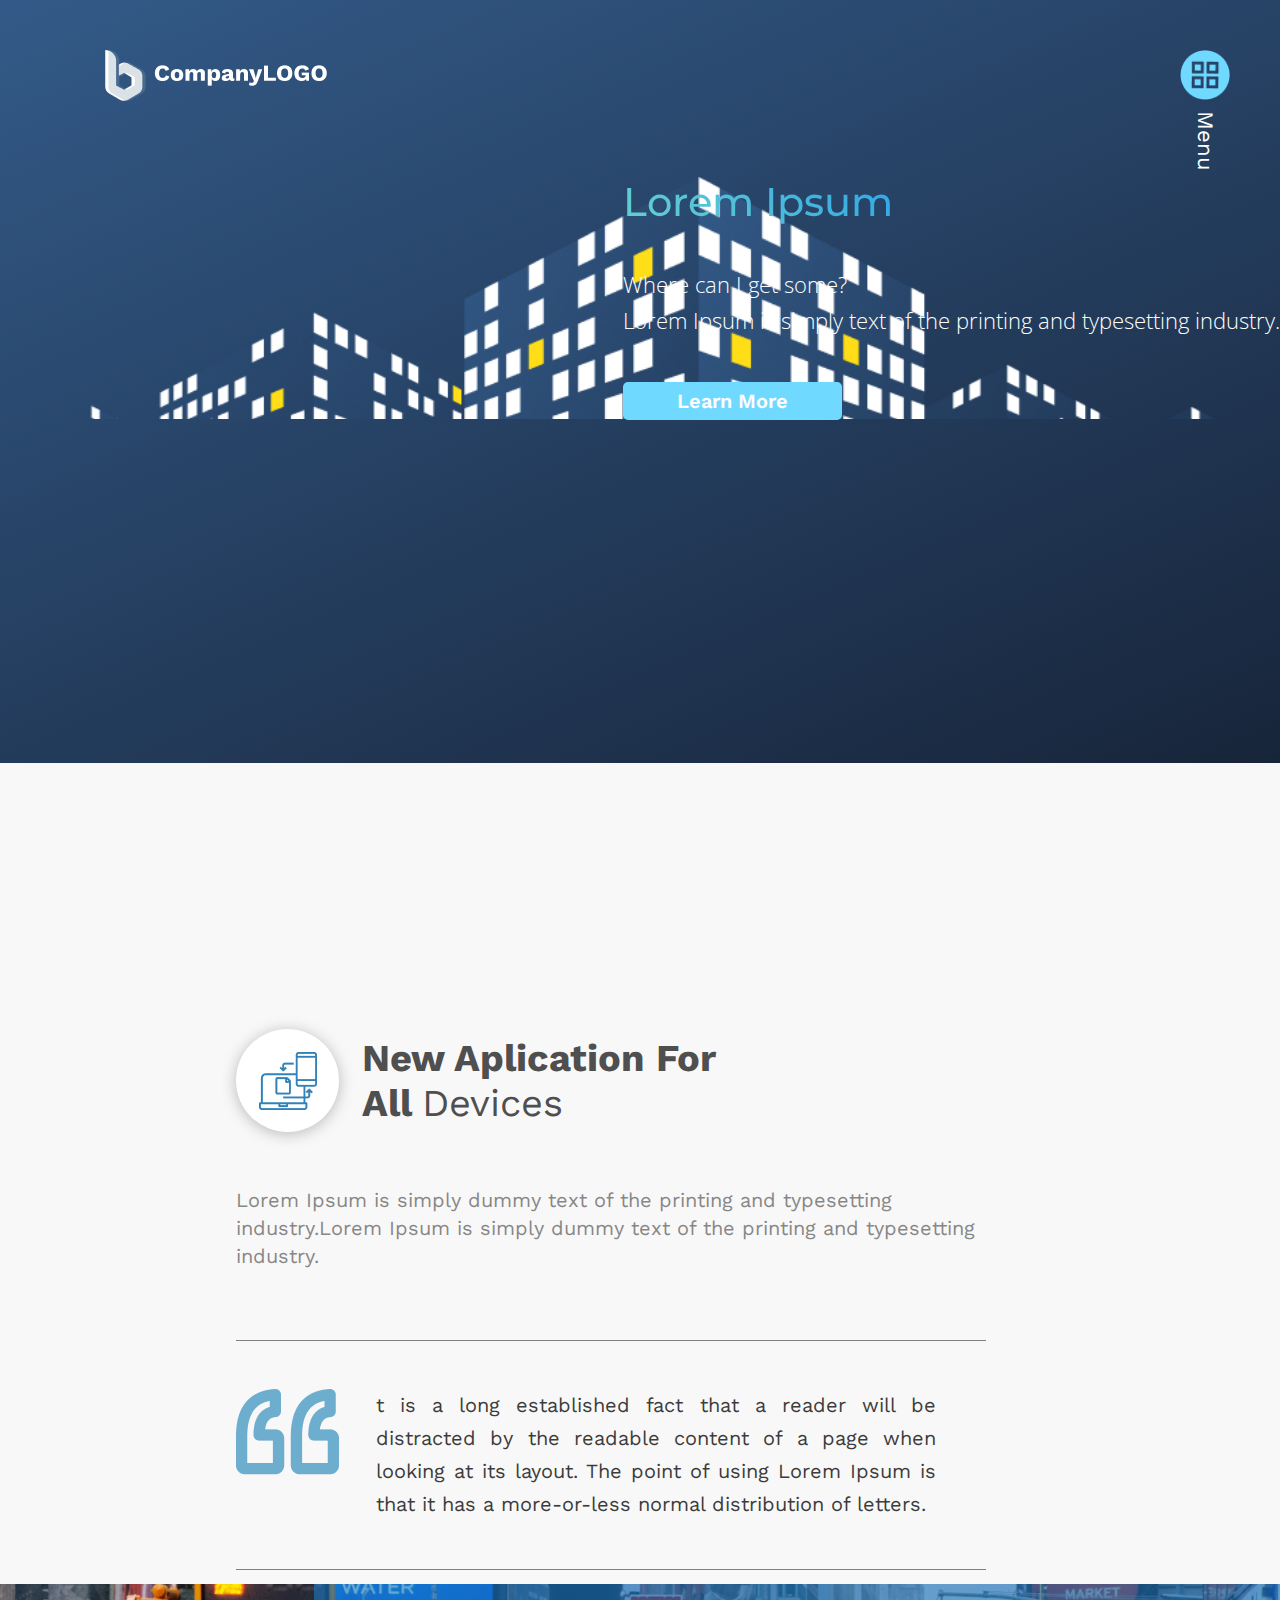
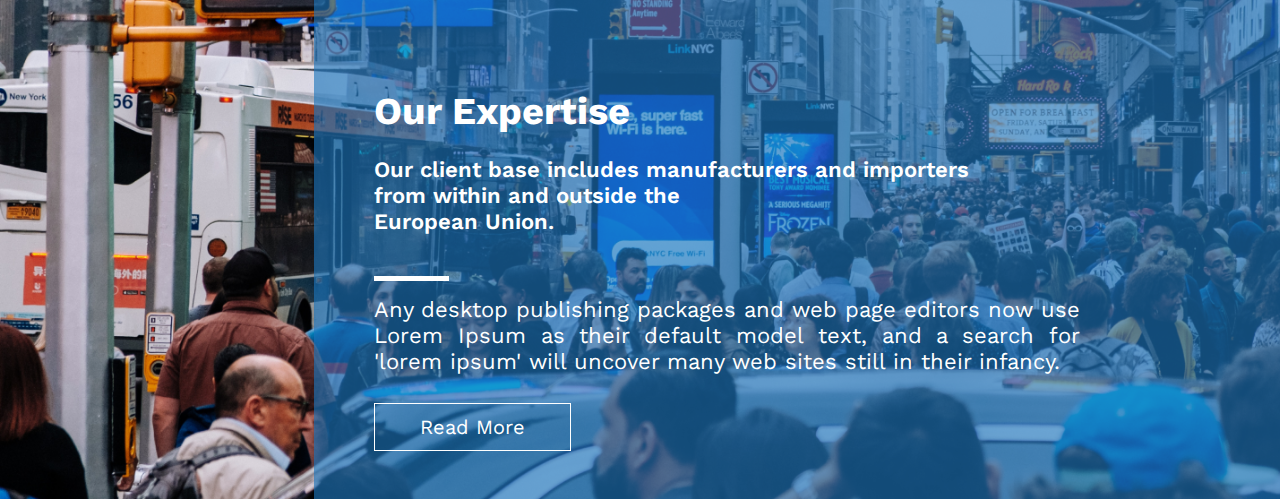
==== index.html @ 2f681348 "Home_Page" ====
<!DOCTYPE html>
<html lang="en">

<head>
    <meta charset="UTF-8">
    <meta name="viewport" content="width=device-width, initial-scale=1.0">
    <link rel="stylesheet" href="css/style.css">
    <title>Document</title>
</head>

<body>
    <div class="wrapper">
        <header class="header">
            <div class="header__top">     
                <div class="header__logo">
                    <a href="#" class="header__link">
                        <img src="images/header_logo.png" alt="logo">
                    </a>
                </div>
                <div class="header__menu">
                    <img src="images/menu_btn.png" alt="menu"> 
                    <p>Menu</p>
                </div>
            </div>
            <div class="header__main">
                <div class="header__info">
                    <p class="header__title">Lorem Ipsum</p>
                    <p class="header__text">Where can I get some?</p>
                    <p class="header__text header__text--last">Lorem Ipsum is simply text of the printing and typesetting industry.</p>
                    <a class="header__btn" href="">Learn More</a>
                </div>
            </div>
        </header>
        <section class="app">
            <div class="app__block">
                <div class="app__info">
                    <div class="app__title">
                        <div><img src="images/app.png" alt="app"></div>
                        <p>New Aplication For All <span>Devices</span></p>
                    </div>
                    <p class="app__text">Lorem Ipsum is simply dummy text of the printing and typesetting industry.Lorem Ipsum is simply dummy text of the printing and typesetting industry.</p>
                    <div class="app__quotes">
                        <p>t is a long established fact that a reader will be distracted by the readable content of a page when looking at its layout. The point of using Lorem Ipsum is that it has a more-or-less normal distribution of letters.</p>
                    </div>
                </div>
                <div class="app__phone">
                    <img src="" alt="">
                </div>
            </div>
        </section>
        <section class="expertise">
            <div class="expertise__block">
                <h1 class="expertise__title">Our Expertise</h1>
                <p class="expertise__text ">Our client base includes manufacturers and importers  <span>from within and outside the</span>
                <span>European Union.</span></p>
                <p class="expertise__text expertise__text--line">Any desktop publishing packages and web page editors now use Lorem Ipsum as their default model text, and a search for 'lorem ipsum' will uncover many web sites still in their infancy.</p>
                <a class="expertise__btn" href="">Read More</a>
            </div>
        </section>
    </div>
</body>

</html>
---- css/style.css ----
@charset "UTF-8";
@import url("https://fonts.googleapis.com/css2?family=Montserrat:wght@500&family=Noto+Sans:wght@400;700&family=Open+Sans:wght@300&family=Work+Sans:wght@400;500;600;700&display=swap");
/*Обнуление*/
/*Чтобы очистить все отступы и границы*/
* {
  padding: 0;
  margin: 0;
  border: 0;
}

*, *:before, *:after {
  -webkit-box-sizing: border-box;
  box-sizing: border-box;
}

/*Убираем линии обводки у некоторых браузеров*/
:focus, :active {
  outline: none;
}

a:focus, a:active {
  outline: none;
}

nav, footer, header, aside {
  display: block;
}

/* Параметры, которые уравнивают поведения шрифтов и элементов для разных браузеров,
в том числе запрещают самовольное увеличение шрифта на айфонах*/
html, body {
  height: 100%;
  width: 100%;
  font-size: 100%;
  line-height: 1;
  font-size: 14px;
  -ms-text-size-adjust: 100%;
  -moz-text-size-adjust: 100%;
  -webkit-text-size-adjust: 100%;
}

/*Просим тегов форм наследовать семейство шрифта, потому что эти теги не наследуют*/
input, button, textarea {
  font-family: inherit;
}

input::-ms-clear {
  display: none;
}

button {
  cursor: pointer;
}

button::-moz-focus-inner {
  padding: 0;
  border: 0;
}

a, a:visited {
  text-decoration: none;
}

a:hover {
  text-decoration: none;
}

ul li {
  list-style: none;
}

img {
  vertical-align: top;
}

/*Обнуляем все заголовки*/
h1, h2, h3, h4, h5, h6 {
  font-size: inherit;
  font-weight: 400;
}

/*--------------------*/
.header {
  height: 763px;
  background: -webkit-linear-gradient(293.92deg, #3e70a8 -41.22%, #141e30 112.86%);
  background: -o-linear-gradient(293.92deg, #3e70a8 -41.22%, #141e30 112.86%);
  background: linear-gradient(156.08deg, #3e70a8 -41.22%, #141e30 112.86%);
  -webkit-box-shadow: 0px 4px 20px rgba(33, 55, 84, 0.5);
          box-shadow: 0px 4px 20px rgba(33, 55, 84, 0.5);
}

.header__top {
  padding-top: 50px;
  display: -webkit-box;
  display: -webkit-flex;
  display: -ms-flexbox;
  display: flex;
  -webkit-box-orient: horizontal;
  -webkit-box-direction: normal;
  -webkit-flex-direction: row;
      -ms-flex-direction: row;
          flex-direction: row;
  -webkit-box-pack: justify;
  -webkit-justify-content: space-between;
      -ms-flex-pack: justify;
          justify-content: space-between;
  margin-bottom: 30px;
}

.header__logo {
  margin-left: 105px;
}

.header__menu {
  width: 50px;
  margin-right: 50px;
}

.header__menu img {
  max-width: 100%;
  margin-bottom: 25px;
}

.header__menu p {
  font-family: "Work Sans", sans-serif;
  font-weight: normal;
  font-size: 22px;
  line-height: 22px;
  text-align: justify;
  color: #ffffff;
  -webkit-transform: rotate(90deg);
      -ms-transform: rotate(90deg);
          transform: rotate(90deg);
}

.header__main {
  background: url("../../images/buildings.png") center top no-repeat;
  -webkit-background-size: cover;
          background-size: cover;
  display: -webkit-box;
  display: -webkit-flex;
  display: -ms-flexbox;
  display: flex;
  -webkit-box-orient: horizontal;
  -webkit-box-direction: normal;
  -webkit-flex-direction: row;
      -ms-flex-direction: row;
          flex-direction: row;
}

.header__info {
  max-width: 660px;
  margin-left: auto;
}

.header__title {
  font-family: "Montserrat", sans-serif;
  font-size: 40px;
  font-weight: 500;
  line-height: 49px;
  background: -webkit-linear-gradient(232.4deg, #0081ff 17.62%, #60cbd0 92.67%);
  background: -o-linear-gradient(232.4deg, #0081ff 17.62%, #60cbd0 92.67%);
  background: linear-gradient(217.6deg, #0081ff 17.62%, #60cbd0 92.67%);
  background-clip: text;
  -webkit-background-clip: text;
  -webkit-text-fill-color: transparent;
  color: #0081ff;
  margin-bottom: 40px;
}

.header__text {
  font-family: "Open Sans", sans-serif;
  font-size: 22px;
  font-weight: 300;
  line-height: 36px;
  color: #fff;
}

.header__text--last {
  margin-bottom: 45px;
}

.header__btn {
  padding: 7px 54px;
  font-family: "Work Sans", sans-serif;
  font-size: 20px;
  font-weight: 600;
  line-height: 36px;
  color: #fff;
  background-color: #70d9ff;
  -webkit-border-radius: 5px;
          border-radius: 5px;
}

.app {
  background-color: #f9f8f8;
}

.app__block {
  padding-top: 266px;
}

.app__info {
  max-width: 758px;
  margin-left: 236px;
}

.app__title {
  display: -webkit-box;
  display: -webkit-flex;
  display: -ms-flexbox;
  display: flex;
  -webkit-box-orient: horizontal;
  -webkit-box-direction: normal;
  -webkit-flex-direction: row;
      -ms-flex-direction: row;
          flex-direction: row;
  -webkit-box-align: center;
  -webkit-align-items: center;
      -ms-flex-align: center;
          align-items: center;
  margin-bottom: 54px;
}

.app__title div {
  width: 103px;
  height: 103px;
  background: #ffffff;
  -webkit-box-shadow: 0px 2px 15px rgba(0, 0, 0, 0.25);
          box-shadow: 0px 2px 15px rgba(0, 0, 0, 0.25);
  -webkit-border-radius: 50%;
          border-radius: 50%;
  position: relative;
  margin-right: 23px;
}

.app__title div img {
  height: 58px;
  width: 58px;
  position: absolute;
  top: 50%;
  left: 50%;
  -webkit-transform: translate(-50%, -50%);
      -ms-transform: translate(-50%, -50%);
          transform: translate(-50%, -50%);
}

.app__title p {
  width: 355px;
  font-family: "Work Sans", sans-serif;
  font-size: 38px;
  font-weight: bold;
  line-height: 45px;
  color: #4f4f4f;
}

.app__title p span {
  font-weight: normal;
}

.app__text {
  font-family: "Work Sans", sans-serif;
  font-weight: normal;
  font-size: 20px;
  line-height: 28px;
  color: #878787;
  margin-bottom: 70px;
}

.app__quotes {
  width: 750px;
  border-top: 1px solid #808080;
  border-bottom: 1px solid #808080;
  padding: 48px 0;
}

.app__quotes p {
  padding-left: 140px;
  padding-right: 50px;
  font-family: "Work Sans", sans-serif;
  font-weight: normal;
  font-size: 20px;
  line-height: 33px;
  text-align: justify;
  color: #3c3c3c;
  position: relative;
}

.app__quotes p::before {
  content: url("../../images/quotes.png");
  position: absolute;
  top: 0;
  left: 0;
}

.expertise {
  background: url("../../images/expertise.png") 0 0 no-repeat;
  -webkit-background-size: cover;
          background-size: cover;
}

.expertise__block {
  max-width: 966px;
  margin-left: auto;
  background: rgba(28, 117, 188, 0.64);
  padding-top: 105px;
  padding-left: 60px;
  padding-bottom: 60px;
}

.expertise__title {
  font-family: "Work Sans", sans-serif;
  font-weight: bold;
  font-size: 38px;
  line-height: 45px;
  color: #ffffff;
  margin-bottom: 23px;
}

.expertise__text {
  font-family: "Work Sans", sans-serif;
  font-weight: 600;
  font-size: 22px;
  line-height: 26px;
  text-align: justify;
  color: #ffffff;
  margin-bottom: 41px;
}

.expertise__text span {
  display: block;
}

.expertise__text--line {
  padding-top: 21px;
  font-weight: normal;
  padding-right: 200px;
  position: relative;
}

.expertise__text--line::before {
  content: "";
  background-color: #fff;
  width: 75px;
  height: 5px;
  position: absolute;
  top: 0;
  left: 0;
}

.expertise__btn {
  background-color: transparent;
  border: 1px solid #fff;
  padding: 11px 45px;
  color: #fff;
  font-family: "Work Sans", sans-serif;
  font-weight: normal;
  font-size: 20px;
  line-height: 23px;
}

body {
  font-family: "Work Sans", sans-serif;
}

.wrapper {
  width: 100%;
  min-height: 100%;
  overflow: hidden;
  display: -webkit-box;
  display: -webkit-flex;
  display: -ms-flexbox;
  display: flex;
  -webkit-box-orient: vertical;
  -webkit-box-direction: normal;
  -webkit-flex-direction: column;
      -ms-flex-direction: column;
          flex-direction: column;
  max-width: 1920px;
}
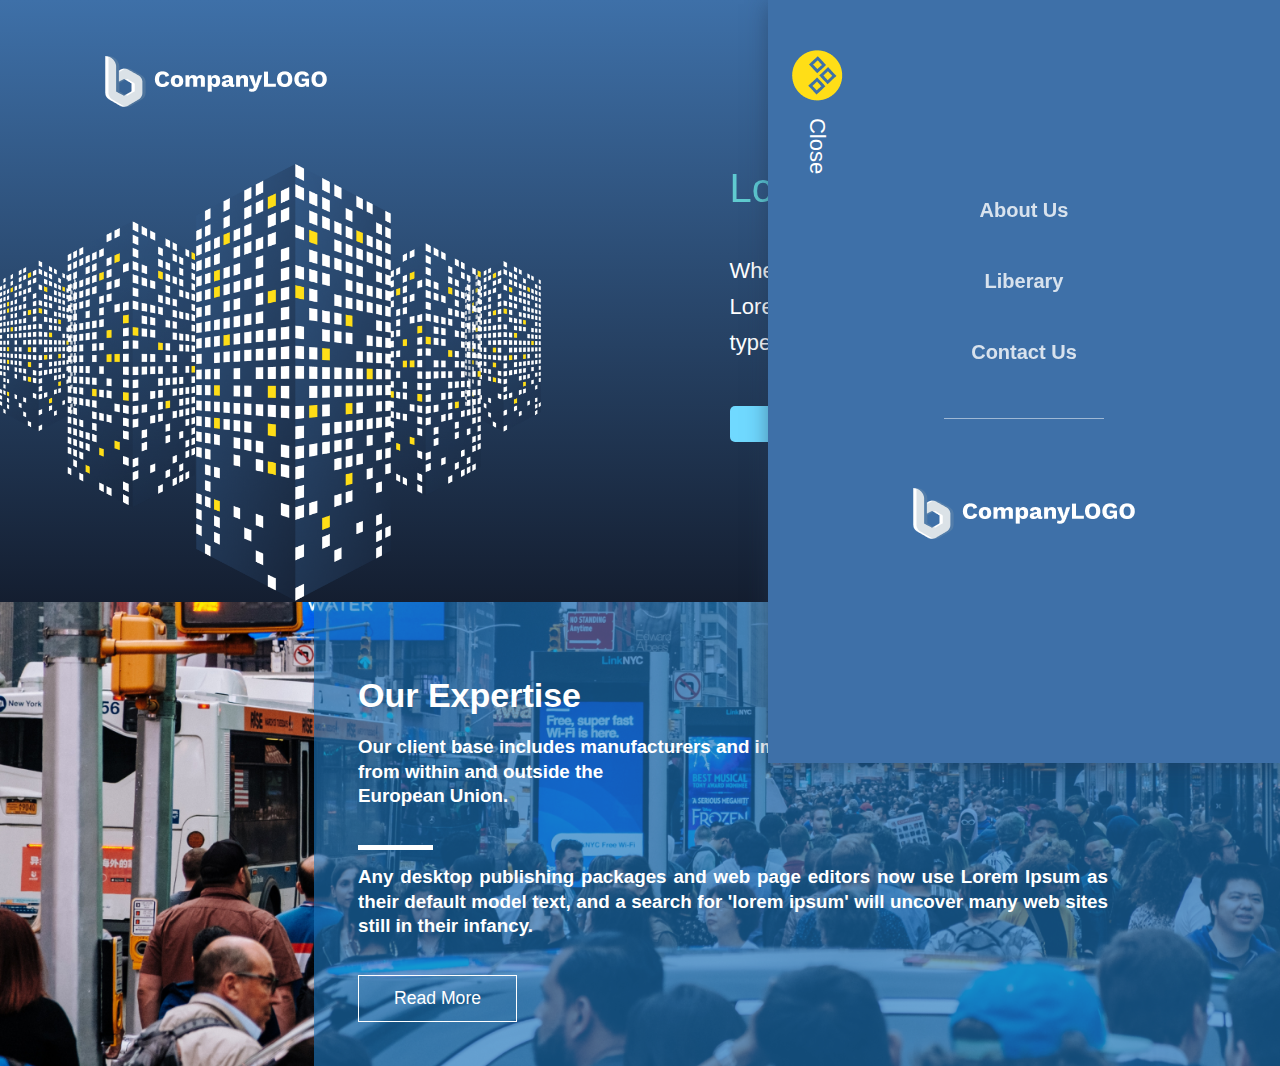
==== commit 74706dbf: "header" ====
--- a/index.html
+++ b/index.html
@@ -5,59 +5,264 @@
     <meta charset="UTF-8">
     <meta name="viewport" content="width=device-width, initial-scale=1.0">
     <link rel="stylesheet" href="css/style.css">
-    <title>Document</title>
+    <title>Website</title>
 </head>
 
 <body>
     <div class="wrapper">
-        <header class="header">
-            <div class="header__top">     
-                <div class="header__logo">
-                    <a href="#" class="header__link">
-                        <img src="images/header_logo.png" alt="logo">
+        <section class="header" id="top">
+            <div class="header__block">
+                <div class="header__top">
+                    <div class="header__logo">
+                        <a href="#" class="header__link">
+                            <img src="images/header_logo.png" class="large" alt="logo">
+                            <img src="images/header_logo_small.png" class="small" alt="logo">
+                        </a>
+                    </div>
+                    <div class="header__menu">
+                        <a href="#" class="menu__btn">
+                            <img src="images/menu_btn.png" alt="menu">
+                        </a>
+                        <p>Menu</p>
+                    </div>
+
+                </div>
+                <div class="header__main">
+                    <div class="header__info">
+                        <p class="header__title">Lorem Ipsum</p>
+                        <p class="header__text">Where can I get some?</p>
+                        <p class="header__text header__text--last">Lorem Ipsum is simply text of the printing and typesetting industry.</p>
+                        <a class="header__btn" href="">Learn More</a>
+                    </div>
+                </div>
+            </div>
+            <div class="menu__wrap menu__wrap--active">
+                <div class="menu__close">
+                    <a href="" class="menu__btn--close">
+                        <img src="images/menu_close_btn.png" alt="menu">
                     </a>
-                </div>
-                <div class="header__menu">
-                    <img src="images/menu_btn.png" alt="menu"> 
-                    <p>Menu</p>
-                </div>
-            </div>
-            <div class="header__main">
-                <div class="header__info">
-                    <p class="header__title">Lorem Ipsum</p>
-                    <p class="header__text">Where can I get some?</p>
-                    <p class="header__text header__text--last">Lorem Ipsum is simply text of the printing and typesetting industry.</p>
-                    <a class="header__btn" href="">Learn More</a>
-                </div>
-            </div>
-        </header>
-        <section class="app">
+                    <p>Close</p>
+                </div>
+                <div class="menu__content">
+                    <nav class="menu">
+                        <ul>
+                            <li><a href="">About Us</a></li>
+                            <li><a href="">Liberary</a></li>
+                            <li><a href="">Contact Us</a></li>
+                        </ul>
+                    </nav>
+                    <div class="line"></div>
+                    <div class="menu__logo">
+                        <a href="#">
+                            <img src="images/header_logo.png" alt="logo">
+                        </a>
+                    </div>
+                </div>
+            </div>
+        </section>
+        <!-- <section class="app">
             <div class="app__block">
                 <div class="app__info">
                     <div class="app__title">
                         <div><img src="images/app.png" alt="app"></div>
                         <p>New Aplication For All <span>Devices</span></p>
                     </div>
-                    <p class="app__text">Lorem Ipsum is simply dummy text of the printing and typesetting industry.Lorem Ipsum is simply dummy text of the printing and typesetting industry.</p>
+                    <p class="app__text">Lorem Ipsum is simply dummy text of the printing and typesetting industry.Lorem
+                        Ipsum is simply dummy text of the printing and typesetting industry.</p>
                     <div class="app__quotes">
-                        <p>t is a long established fact that a reader will be distracted by the readable content of a page when looking at its layout. The point of using Lorem Ipsum is that it has a more-or-less normal distribution of letters.</p>
+                        <p>t is a long established fact that a reader will be distracted by the readable content of a
+                            page when looking at its layout. The point of using Lorem Ipsum is that it has a
+                            more-or-less normal distribution of letters.</p>
                     </div>
                 </div>
                 <div class="app__phone">
-                    <img src="" alt="">
-                </div>
-            </div>
-        </section>
+                    <div class="phone__back">
+                        <img src="images/phone_back.png" alt="phone">
+                        <div class="phone__logo">
+                            <a href="#" class="phone__link">
+                                <img src="images/phone_logo.png" alt="logo">
+                            </a>
+                        </div>
+                    </div>
+                    <div class="phone__front">
+                        <img src="images/phone_front.png" alt="phone">
+                    </div>
+                </div>
+            </div>
+        </section> -->
         <section class="expertise">
             <div class="expertise__block">
-                <h1 class="expertise__title">Our Expertise</h1>
-                <p class="expertise__text ">Our client base includes manufacturers and importers  <span>from within and outside the</span>
-                <span>European Union.</span></p>
-                <p class="expertise__text expertise__text--line">Any desktop publishing packages and web page editors now use Lorem Ipsum as their default model text, and a search for 'lorem ipsum' will uncover many web sites still in their infancy.</p>
+                <h4 class="expertise__title">Our Expertise</h4>
+                <p class="expertise__text ">Our client base includes manufacturers and importers <span>from within
+                        and
+                        outside the</span>
+                    <span>European Union.</span></p>
+                <p class="expertise__text expertise__text--line">Any desktop publishing packages and web page
+                    editors
+                    now use Lorem Ipsum as their default model text, and a search for 'lorem ipsum' will uncover
+                    many
+                    web sites still in their infancy.</p>
                 <a class="expertise__btn" href="">Read More</a>
             </div>
         </section>
+        <!-- <section class="products">
+            <div class="products__block">
+                <h3 class="products__title title">Our Products</h3>
+                <div class="slider">
+                    <div class="slider__item">
+                        <div class="item">
+                            <div class="item__img">
+                                <img src="images/products/toys.png" alt="toys">
+                            </div>
+                            <div class="item__title">Toys</div>
+                            <div class="item__text">CE certification in accordance with the Toys Safety Directive
+                                2009/48/EC.</div>
+                            <a href="#" class="item__link">More</a>
+                        </div>
+                    </div>
+                    <div class="slider__item">
+                        <div class="item">
+                            <div class="item__img">
+                                <img src="images/products/equipment.png" alt="toys">
+                            </div>
+                            <div class="item__title">Electronic Equipment </div>
+                            <div class="item__text">CE certification in accordance with the Toys Safety Directive
+                                2009/48/EC.</div>
+                            <a href="#" class="item__link">More</a>
+                        </div>
+                    </div>
+                    <div class="slider__item">
+                        <div class="item">
+                            <div class="item__img">
+                                <img src="images/products/medical.png" alt="toys">
+                            </div>
+                            <div class="item__title">Medical Devices</div>
+                            <div class="item__text">CE certification in accordance with the Toys Safety Directive
+                                2009/48/EC.</div>
+                            <a href="#" class="item__link">More</a>
+                        </div>
+                    </div>
+                    <div class="slider__item">
+                        <div class="item">
+                            <div class="item__img">
+                                <img src="images/products/machinery.png" alt="toys">
+                            </div>
+                            <div class="item__title">Machinery </div>
+                            <div class="item__text">CE certification in accordance with the Toys Safety Directive
+                                2009/48/EC.</div>
+                            <a href="#" class="item__link">More</a>
+                        </div>
+                    </div>
+                    <div class="slider__item">
+                        <div class="item">
+                            <div class="item__img">
+                                <img src="images/products/toys.png" alt="toys">
+                            </div>
+                            <div class="item__title">Toys</div>
+                            <div class="item__text">CE certification in accordance with the Toys Safety Directive
+                                2009/48/EC.</div>
+                            <a href="#" class="item__link">More</a>
+                        </div>
+                    </div>
+                    <div class="slider__item">
+                        <div class="item">
+                            <div class="item__img">
+                                <img src="images/products/equipment.png" alt="toys">
+                            </div>
+                            <div class="item__title">Electronic Equipment </div>
+                            <div class="item__text">CE certification in accordance with the Toys Safety Directive
+                                2009/48/EC.</div>
+                            <a href="#" class="item__link">More</a>
+                        </div>
+                    </div>
+                    <div class="slider__item">
+                        <div class="item">
+                            <div class="item__img">
+                                <img src="images/products/medical.png" alt="toys">
+                            </div>
+                            <div class="item__title">Medical Devices</div>
+                            <div class="item__text">CE certification in accordance with the Toys Safety Directive
+                                2009/48/EC.</div>
+                            <a href="#" class="item__link">More</a>
+                        </div>
+                    </div>
+                    <div class="slider__item">
+                        <div class="item">
+                            <div class="item__img">
+                                <img src="images/products/machinery.png" alt="toys">
+                            </div>
+                            <div class="item__title">Machinery </div>
+                            <div class="item__text">CE certification in accordance with the Toys Safety Directive
+                                2009/48/EC.</div>
+                            <a href="#" class="item__link">More</a>
+                        </div>
+                    </div>
+                </div>
+            </div>
+        </section>
+        <section class="partners">
+            <div class="partners__block">
+                <div class="partners__title title">Our Partners</div>
+                <div class="partners__items">
+                    <div class="partners__item">
+                        <img src="images/partners/Maple_logo_Icon.png" alt="maple">
+                    </div>
+                    <div class="partners__item partners__item--dura">
+                        <img src="images/partners/duracloud_logo_12in.png" alt="dura">
+                    </div>
+                    <div class="partners__item">
+                        <img src="images/partners/TenableLogo.png" alt="tenable">
+                    </div>
+                    <div class="partners__item">
+                        <img src="images/partners/Ursus-logos.png" alt="ursus">
+                    </div>
+                </div>
+            </div>
+        </section>
+        <section class="newsletter">
+            <div class="newsletter__block">
+                <div class="newsletter__top">
+                    <h3 class="newsletter__title">Newsletter</h3>
+                    <div class="newsletter__form">
+                        <form action="">
+                            <input type="text" name="" id="" placeholder="Full Name">
+                            <input type="email" name="" id="" placeholder="E-mail">
+                            <input type="number" name="" id="" placeholder="Phone Number">
+                        </form>
+                        <button type="submit">REQUEST</button>
+                    </div>
+                </div>
+                <div class="newsletter__bottom">It is a long established fact that a reader will be distracted by the
+                    readable content English. </div>
+            </div>
+        </section>
+        <footer class="footer">
+            <div class="footer__block">
+                <div class="footer__logo">
+                    <img src="images/footer_logo.png" alt="flogo">
+                </div>
+                <div class="footer__menu">
+                    <ul>
+                        <li><a href="#">About Us</a></li>
+                        <li><a href="#">Liberary</a></li>
+                        <li><a href="#">Contact Us</a></li>
+                    </ul>
+                </div>
+                <div class="footer__privacy">
+                    <p>© 2019. Privacy Policy</p>
+                    <div class="footer__btn">
+                        <a href="#top">
+                            <img src="images/arrow_top.png" alt="arrow">
+                        </a>
+                    </div>
+                </div>
+            </div>
+        </footer> -->
     </div>
+
+    <script src="https://code.jquery.com/jquery-3.5.1.min.js"></script>
+    <script src="js/slick.min.js"></script>
+    <script src="js/script.js"></script>
 </body>
 
 </html>--- a/css/style.css
+++ b/css/style.css
@@ -1,5 +1,4 @@
 @charset "UTF-8";
-@import url("https://fonts.googleapis.com/css2?family=Montserrat:wght@500&family=Noto+Sans:wght@400;700&family=Open+Sans:wght@300&family=Work+Sans:wght@400;500;600;700&display=swap");
 /*Обнуление*/
 /*Чтобы очистить все отступы и границы*/
 * {
@@ -31,7 +30,6 @@
 html, body {
   height: 100%;
   width: 100%;
-  font-size: 100%;
   line-height: 1;
   font-size: 14px;
   -ms-text-size-adjust: 100%;
@@ -81,16 +79,30 @@
 
 /*--------------------*/
 .header {
-  height: 763px;
-  background: -webkit-linear-gradient(293.92deg, #3e70a8 -41.22%, #141e30 112.86%);
-  background: -o-linear-gradient(293.92deg, #3e70a8 -41.22%, #141e30 112.86%);
-  background: linear-gradient(156.08deg, #3e70a8 -41.22%, #141e30 112.86%);
-  -webkit-box-shadow: 0px 4px 20px rgba(33, 55, 84, 0.5);
-          box-shadow: 0px 4px 20px rgba(33, 55, 84, 0.5);
+  height: 883px;
+  position: relative;
+}
+
+.header__block {
+  background-image: -webkit-gradient(linear, left top, left bottom, from(#3e70a8), to(#141e30));
+  background-image: -webkit-linear-gradient(#3e70a8, #141e30);
+  background-image: -o-linear-gradient(#3e70a8, #141e30);
+  background-image: linear-gradient(#3e70a8, #141e30);
+  padding-top: 30px;
+  height: 707px;
+  display: -webkit-box;
+  display: -webkit-flex;
+  display: -ms-flexbox;
+  display: flex;
+  -webkit-box-orient: vertical;
+  -webkit-box-direction: normal;
+  -webkit-flex-direction: column;
+      -ms-flex-direction: column;
+          flex-direction: column;
 }
 
 .header__top {
-  padding-top: 50px;
+  height: 122px;
   display: -webkit-box;
   display: -webkit-flex;
   display: -ms-flexbox;
@@ -104,11 +116,19 @@
   -webkit-justify-content: space-between;
       -ms-flex-pack: justify;
           justify-content: space-between;
+  -webkit-box-align: center;
+  -webkit-align-items: center;
+      -ms-flex-align: center;
+          align-items: center;
   margin-bottom: 30px;
 }
 
 .header__logo {
   margin-left: 105px;
+}
+
+.header__logo .small {
+  display: none;
 }
 
 .header__menu {
@@ -134,9 +154,12 @@
 }
 
 .header__main {
-  background: url("../../images/buildings.png") center top no-repeat;
-  -webkit-background-size: cover;
-          background-size: cover;
+  height: 660px;
+  background-image: url("../../images/buildings.png");
+  background-position: 0 0;
+  background-repeat: no-repeat;
+  -webkit-background-size: auto 100%;
+          background-size: auto 100%;
   display: -webkit-box;
   display: -webkit-flex;
   display: -ms-flexbox;
@@ -151,6 +174,7 @@
 .header__info {
   max-width: 660px;
   margin-left: auto;
+  margin-right: 148px;
 }
 
 .header__title {
@@ -192,12 +216,67 @@
           border-radius: 5px;
 }
 
-.app {
-  background-color: #f9f8f8;
+@media (max-width: 1519.98px) {
+  .header {
+    height: auto;
+  }
+  .header__block {
+    height: 47vw;
+  }
+  .header__main {
+    height: 40vw;
+  }
+  .header__info {
+    margin-right: 3vw;
+    max-width: 40vw;
+  }
+}
+
+@media (max-width: 991.98px) {
+  .header__block {
+    height: 640px;
+  }
+  .header__main {
+    height: 480px;
+    background-position: 0 200px;
+    -webkit-background-size: 100% 100%;
+            background-size: 100%;
+  }
+  .header__info {
+    width: 100%;
+    padding: 0 30px;
+    max-width: unset;
+  }
+  .header__logo {
+    margin-left: 20px;
+  }
+}
+
+@media (max-width: 575.98px) {
+  .header__logo .large {
+    display: none;
+  }
+  .header__logo .small {
+    display: block;
+  }
+  .header__menu {
+    margin-right: 20px;
+  }
+  .header__menu img {
+    margin-bottom: 0;
+  }
+  .header__menu p {
+    display: none;
+  }
 }
 
 .app__block {
   padding-top: 266px;
+  padding-bottom: 197px;
+  display: -webkit-box;
+  display: -webkit-flex;
+  display: -ms-flexbox;
+  display: flex;
 }
 
 .app__info {
@@ -293,6 +372,26 @@
   left: 0;
 }
 
+.app__phone {
+  position: relative;
+}
+
+.phone__back {
+  height: 663px;
+  position: absolute;
+  left: 0;
+  top: 25px;
+  z-index: 1;
+}
+
+.phone__front {
+  height: 714px;
+  position: absolute;
+  left: 100px;
+  top: 0;
+  z-index: 2;
+}
+
 .expertise {
   background: url("../../images/expertise.png") 0 0 no-repeat;
   -webkit-background-size: cover;
@@ -303,18 +402,25 @@
   max-width: 966px;
   margin-left: auto;
   background: rgba(28, 117, 188, 0.64);
-  padding-top: 105px;
-  padding-left: 60px;
-  padding-bottom: 60px;
+  padding-left: -webkit-calc(20px + 40 * ((100vw - 320px) / 1600));
+  padding-left: calc(20px + 40 * ((100vw - 320px) / 1600));
+  padding-right: -webkit-calc(20px + 40 * ((100vw - 320px) / 1600));
+  padding-right: calc(20px + 40 * ((100vw - 320px) / 1600));
+  padding-top: -webkit-calc(20px + 85 * ((100vw - 320px) / 1600));
+  padding-top: calc(20px + 85 * ((100vw - 320px) / 1600));
+  padding-bottom: -webkit-calc(20px + 40 * ((100vw - 320px) / 1600));
+  padding-bottom: calc(20px + 40 * ((100vw - 320px) / 1600));
 }
 
 .expertise__title {
   font-family: "Work Sans", sans-serif;
-  font-weight: bold;
-  font-size: 38px;
+  font-weight: 700;
   line-height: 45px;
   color: #ffffff;
-  margin-bottom: 23px;
+  font-size: -webkit-calc(28px + 10 * ((100vw - 320px) / 1600));
+  font-size: calc(28px + 10 * ((100vw - 320px) / 1600));
+  margin-bottom: -webkit-calc(10px + 13 * ((100vw - 320px) / 1600));
+  margin-bottom: calc(10px + 13 * ((100vw - 320px) / 1600));
 }
 
 .expertise__text {
@@ -325,6 +431,14 @@
   text-align: justify;
   color: #ffffff;
   margin-bottom: 41px;
+  font-size: -webkit-calc(14px + 8 * ((100vw - 320px) / 1600));
+  font-size: calc(14px + 8 * ((100vw - 320px) / 1600));
+  margin-bottom: -webkit-calc(30px + 11 * ((100vw - 320px) / 1600));
+  margin-bottom: calc(30px + 11 * ((100vw - 320px) / 1600));
+  line-height: -webkit-calc(22px + 4 * ((100vw - 320px) / 1600));
+  line-height: calc(22px + 4 * ((100vw - 320px) / 1600));
+  padding-right: -webkit-calc(20px + 180 * ((100vw - 320px) / 1600));
+  padding-right: calc(20px + 180 * ((100vw - 320px) / 1600));
 }
 
 .expertise__text span {
@@ -332,10 +446,10 @@
 }
 
 .expertise__text--line {
-  padding-top: 21px;
-  font-weight: normal;
-  padding-right: 200px;
+  padding-top: 20px;
   position: relative;
+  padding-right: -webkit-calc(20px + 180 * ((100vw - 320px) / 1600));
+  padding-right: calc(20px + 180 * ((100vw - 320px) / 1600));
 }
 
 .expertise__text--line::before {
@@ -349,18 +463,526 @@
 }
 
 .expertise__btn {
+  display: block;
+  width: -webkit-max-content;
+  width: -moz-max-content;
+  width: max-content;
   background-color: transparent;
   border: 1px solid #fff;
   padding: 11px 45px;
   color: #fff;
   font-family: "Work Sans", sans-serif;
+  font-weight: 400;
+  line-height: 23px;
+  padding-left: -webkit-calc(20px + 25 * ((100vw - 320px) / 1600));
+  padding-left: calc(20px + 25 * ((100vw - 320px) / 1600));
+  padding-right: -webkit-calc(20px + 25 * ((100vw - 320px) / 1600));
+  padding-right: calc(20px + 25 * ((100vw - 320px) / 1600));
+  font-size: -webkit-calc(14px + 6 * ((100vw - 320px) / 1600));
+  font-size: calc(14px + 6 * ((100vw - 320px) / 1600));
+}
+
+@media (max-width: 1199.98px) {
+  .expertise__block {
+    margin: 0;
+    width: 100%;
+    max-width: unset;
+  }
+}
+
+@media (max-width: 575.98px) {
+  .expertise__text span {
+    display: inline;
+  }
+}
+
+.products__block {
+  margin: 0 auto;
+  padding: 100px 160px;
+}
+
+.products__title {
+  padding-bottom: 35px;
+  margin-bottom: 55px;
+}
+
+.item {
+  max-width: 359px;
+  display: -webkit-box;
+  display: -webkit-flex;
+  display: -ms-flexbox;
+  display: flex;
+  -webkit-box-orient: vertical;
+  -webkit-box-direction: normal;
+  -webkit-flex-direction: column;
+      -ms-flex-direction: column;
+          flex-direction: column;
+  -webkit-box-pack: center;
+  -webkit-justify-content: center;
+      -ms-flex-pack: center;
+          justify-content: center;
+  -webkit-box-align: center;
+  -webkit-align-items: center;
+      -ms-flex-align: center;
+          align-items: center;
+  padding: 44px 0;
+  -webkit-box-shadow: 0px 5px 20px rgba(0, 0, 0, 0.1);
+          box-shadow: 0px 5px 20px rgba(0, 0, 0, 0.1);
+  -webkit-border-radius: 12px;
+          border-radius: 12px;
+  background-color: #fff;
+}
+
+.item__img {
+  margin: 0 auto;
+  margin-bottom: 60px;
+}
+
+.item__title {
+  font-family: "Work Sans", sans-serif;
+  font-weight: bold;
+  font-size: 22px;
+  line-height: 26px;
+  color: #4f4f4f;
+  margin-bottom: 29px;
+  text-align: center;
+}
+
+.item__text {
+  font-family: "Work Sans", sans-serif;
   font-weight: normal;
   font-size: 20px;
+  line-height: 28px;
+  text-align: center;
+  color: #878787;
+  margin-bottom: 24px;
+  -webkit-box-flex: 1;
+  -webkit-flex: 1 1 auto;
+      -ms-flex: 1 1 auto;
+          flex: 1 1 auto;
+  padding: 0 5px;
+}
+
+.item__link {
+  font-family: "Work Sans", sans-serif;
+  font-weight: bold;
+  font-size: 22px;
+  line-height: 31px;
+  text-align: justify;
+  color: #54b4ce;
+}
+
+.partners__block {
+  max-width: 1600px;
+  padding-top: 42px;
+  padding-bottom: 95px;
+  margin: 0 auto;
+}
+
+.partners__title {
+  padding-bottom: 35px;
+  margin-bottom: 59px;
+}
+
+.partners__items {
+  display: -webkit-box;
+  display: -webkit-flex;
+  display: -ms-flexbox;
+  display: flex;
+  -webkit-box-pack: center;
+  -webkit-justify-content: center;
+      -ms-flex-pack: center;
+          justify-content: center;
+  -webkit-box-flex: 0;
+  -webkit-flex: 0 1 25%;
+      -ms-flex: 0 1 25%;
+          flex: 0 1 25%;
+  -webkit-flex-wrap: wrap;
+      -ms-flex-wrap: wrap;
+          flex-wrap: wrap;
+}
+
+.partners__item {
+  width: 350px;
+  height: 200px;
+  border: 1px solid #3082B9;
+  margin: 0 14px;
+  position: relative;
+  display: -webkit-box;
+  display: -webkit-flex;
+  display: -ms-flexbox;
+  display: flex;
+  -webkit-box-pack: center;
+  -webkit-justify-content: center;
+      -ms-flex-pack: center;
+          justify-content: center;
+}
+
+.partners__item img {
+  width: 300px;
+  position: absolute;
+  top: 50%;
+  left: 50%;
+  -webkit-transform: translate(-50%, -50%);
+      -ms-transform: translate(-50%, -50%);
+          transform: translate(-50%, -50%);
+}
+
+.partners__item--dura img {
+  padding-bottom: 62px;
+}
+
+.newsletter__block {
+  padding-top: 71px;
+  background-color: #1c75bc;
+}
+
+.newsletter__top {
+  max-width: 1460px;
+  margin: 0 auto;
+}
+
+.newsletter__title {
+  padding-bottom: 35px;
+  margin-bottom: 43px;
+  font-family: "Noto Sans", sans-serif;
+  font-weight: 700;
+  font-size: 55px;
+  line-height: 90px;
+  color: #fff;
+  position: relative;
+}
+
+.newsletter__title::after {
+  content: "";
+  width: 75px;
+  height: 5px;
+  background-color: #fff;
+  display: block;
+  margin: 0 auto;
+  position: absolute;
+  bottom: 0;
+  left: 0;
+}
+
+.newsletter__form {
+  padding-bottom: 75px;
+  display: -webkit-box;
+  display: -webkit-flex;
+  display: -ms-flexbox;
+  display: flex;
+  -webkit-box-pack: justify;
+  -webkit-justify-content: space-between;
+      -ms-flex-pack: justify;
+          justify-content: space-between;
+  -webkit-box-align: center;
+  -webkit-align-items: center;
+      -ms-flex-align: center;
+          align-items: center;
+}
+
+.newsletter__form input::-webkit-outer-spin-button,
+.newsletter__form input::-webkit-inner-spin-button {
+  -webkit-appearance: none;
+  margin: 0;
+}
+
+.newsletter__form input[type="number"] {
+  -moz-appearance: textfield;
+}
+
+.newsletter__form input {
+  width: 345px;
+  padding: 17px 21px;
+  -webkit-border-radius: 5px;
+          border-radius: 5px;
+  margin-right: 20px;
+}
+
+.newsletter__form input::-webkit-input-placeholder {
+  font-family: "Work Sans", sans-serif;
+  font-size: 16px;
+  color: #878787;
+}
+
+.newsletter__form input:-ms-input-placeholder {
+  font-family: "Work Sans", sans-serif;
+  font-size: 16px;
+  color: #878787;
+}
+
+.newsletter__form input::-ms-input-placeholder {
+  font-family: "Work Sans", sans-serif;
+  font-size: 16px;
+  color: #878787;
+}
+
+.newsletter__form input::placeholder {
+  font-family: "Work Sans", sans-serif;
+  font-size: 16px;
+  color: #878787;
+}
+
+.newsletter__form button {
+  background-color: #55a928;
+  padding: 14px 79px;
+  -webkit-border-radius: 5px;
+          border-radius: 5px;
+  font-family: "Work Sans", sans-serif;
+  font-weight: 600;
+  font-size: 20px;
+  color: #ffffff;
+}
+
+.newsletter__bottom {
+  background-color: #70d9ff;
+  color: #fff;
+  font-family: "Work Sans", sans-serif;
+  font-weight: normal;
+  font-size: 16px;
+  line-height: 26px;
+  text-align: center;
+  padding: 26px 0;
+}
+
+.footer {
+  background-color: #e5e5e5;
+}
+
+.footer__block {
+  padding: 126px 100px 109px;
+  display: -webkit-box;
+  display: -webkit-flex;
+  display: -ms-flexbox;
+  display: flex;
+  -webkit-box-orient: horizontal;
+  -webkit-box-direction: normal;
+  -webkit-flex-direction: row;
+      -ms-flex-direction: row;
+          flex-direction: row;
+  -webkit-box-pack: justify;
+  -webkit-justify-content: space-between;
+      -ms-flex-pack: justify;
+          justify-content: space-between;
+  -webkit-box-align: center;
+  -webkit-align-items: center;
+      -ms-flex-align: center;
+          align-items: center;
+}
+
+.footer__menu ul li {
+  display: inline-block;
+  padding: 0 30px;
+}
+
+.footer__menu ul li a {
+  font-family: "Noto Sans", sans-serif;
+  font-weight: normal;
+  font-size: 22px;
+  line-height: 30px;
+  color: #3a82c7;
+}
+
+.footer__privacy {
+  display: -webkit-box;
+  display: -webkit-flex;
+  display: -ms-flexbox;
+  display: flex;
+  -webkit-box-orient: horizontal;
+  -webkit-box-direction: normal;
+  -webkit-flex-direction: row;
+      -ms-flex-direction: row;
+          flex-direction: row;
+  -webkit-box-align: center;
+  -webkit-align-items: center;
+      -ms-flex-align: center;
+          align-items: center;
+}
+
+.footer__privacy p {
+  font-family: "Noto Sans", sans-serif;
+  font-weight: normal;
+  font-size: 22px;
+  line-height: 30px;
+  color: #4f4f4f;
+  margin-right: 88px;
+}
+
+.footer__btn {
+  width: 79px;
+  height: 79px;
+  background-color: #e1dbdb;
+  -webkit-border-radius: 50%;
+          border-radius: 50%;
+  position: relative;
+}
+
+.footer__btn img {
+  position: absolute;
+  top: 50%;
+  left: 50%;
+  -webkit-transform: translate(-50%, -50%);
+      -ms-transform: translate(-50%, -50%);
+          transform: translate(-50%, -50%);
+}
+
+.slider {
+  margin: 0 -10.5px;
+  position: relative;
+  padding: 27px;
+}
+
+.slider__item {
+  padding: 0 10.5px;
+}
+
+.slider .slick-arrow {
+  position: absolute;
+  top: 50%;
+  z-index: 10;
+  font-size: 0;
+  width: 22px;
+  height: 40px;
+  margin-top: -20px;
+}
+
+.slider .slick-arrow.slick-prev {
+  left: 0;
+  background: url("../images/arrow_left.png") 0 0/100% no-repeat;
+}
+
+.slider .slick-arrow.slick-next {
+  right: 0;
+  background: url("../images/arrow_right.png") 0 0/100% no-repeat;
+}
+
+.slick-list {
+  overflow: hidden;
+}
+
+.slick-track {
+  display: -webkit-box;
+  display: -webkit-flex;
+  display: -ms-flexbox;
+  display: flex;
+}
+
+.menu__wrap {
+  width: 512px;
+  background: -webkit-gradient(linear, left bottom, left top, from(#3e70a8), to(#3e70a8));
+  background: -webkit-linear-gradient(bottom, #3e70a8, #3e70a8);
+  background: -o-linear-gradient(bottom, #3e70a8, #3e70a8);
+  background: linear-gradient(0deg, #3e70a8, #3e70a8);
+  -webkit-box-shadow: 0px 4px 20px rgba(33, 55, 84, 0.5);
+          box-shadow: 0px 4px 20px rgba(33, 55, 84, 0.5);
+  position: relative;
+  -webkit-transition: 1s ease;
+  -o-transition: 1s ease;
+  transition: 1s ease;
+  position: absolute;
+  right: -999px;
+  top: 0;
+  z-index: 2;
+}
+
+.menu__wrap--active {
+  right: 0;
+}
+
+.menu__close {
+  width: 50px;
+  height: 50px;
+  display: -webkit-box;
+  display: -webkit-flex;
+  display: -ms-flexbox;
+  display: flex;
+  -webkit-box-orient: vertical;
+  -webkit-box-direction: normal;
+  -webkit-flex-direction: column;
+      -ms-flex-direction: column;
+          flex-direction: column;
+  -webkit-box-align: center;
+  -webkit-align-items: center;
+      -ms-flex-align: center;
+          align-items: center;
+  position: absolute;
+  left: 24px;
+  top: 40px;
+}
+
+.menu__close img {
+  margin-bottom: 4px;
+}
+
+.menu__close p {
+  font-family: "Work Sans", sans-serif;
+  font-weight: normal;
+  font-size: 22px;
+  line-height: 22px;
+  text-align: justify;
+  color: #ffffff;
+  -webkit-transform: rotate(90deg);
+      -ms-transform: rotate(90deg);
+          transform: rotate(90deg);
+  margin-top: 20px;
+}
+
+.menu__content {
+  padding-top: 175px;
+  padding-bottom: 222px;
+  display: -webkit-box;
+  display: -webkit-flex;
+  display: -ms-flexbox;
+  display: flex;
+  -webkit-box-orient: vertical;
+  -webkit-box-direction: normal;
+  -webkit-flex-direction: column;
+      -ms-flex-direction: column;
+          flex-direction: column;
+  -webkit-box-align: center;
+  -webkit-align-items: center;
+      -ms-flex-align: center;
+          align-items: center;
+}
+
+.menu__content .menu li {
+  padding: 24px 0;
+  text-align: center;
+}
+
+.menu__content .menu li a {
+  font-family: "Work Sans", sans-serif;
+  font-weight: 600;
+  font-size: 20px;
   line-height: 23px;
+  color: #ffffff;
+  opacity: 0.8;
+}
+
+.line {
+  width: 160px;
+  height: 1px;
+  opacity: 0.5;
+  background-color: #fff;
+  margin-top: 30px;
+  margin-bottom: 69px;
+}
+
+@media (max-width: 767.98px) {
+  .menu__wrap {
+    width: 100%;
+    min-height: 100vh;
+    height: 100%;
+  }
+}
+
+html {
+  scroll-behavior: smooth;
 }
 
 body {
-  font-family: "Work Sans", sans-serif;
+  overflow-x: hidden;
+  background-color: #f9f8f8;
 }
 
 .wrapper {
@@ -378,3 +1000,33 @@
           flex-direction: column;
   max-width: 1920px;
 }
+
+.container {
+  max-width: 1500px;
+  margin: 0 auto;
+}
+
+.title {
+  font-family: "Noto Sans", sans-serif;
+  font-weight: 700;
+  font-size: 42px;
+  line-height: 69px;
+  text-align: center;
+  color: #4f4f4f;
+  position: relative;
+}
+
+.title::after {
+  content: "";
+  width: 75px;
+  height: 5px;
+  background-color: #808285;
+  display: block;
+  margin: 0 auto;
+  position: absolute;
+  bottom: 0;
+  left: 50%;
+  -webkit-transform: translate(-50%);
+      -ms-transform: translate(-50%);
+          transform: translate(-50%);
+}
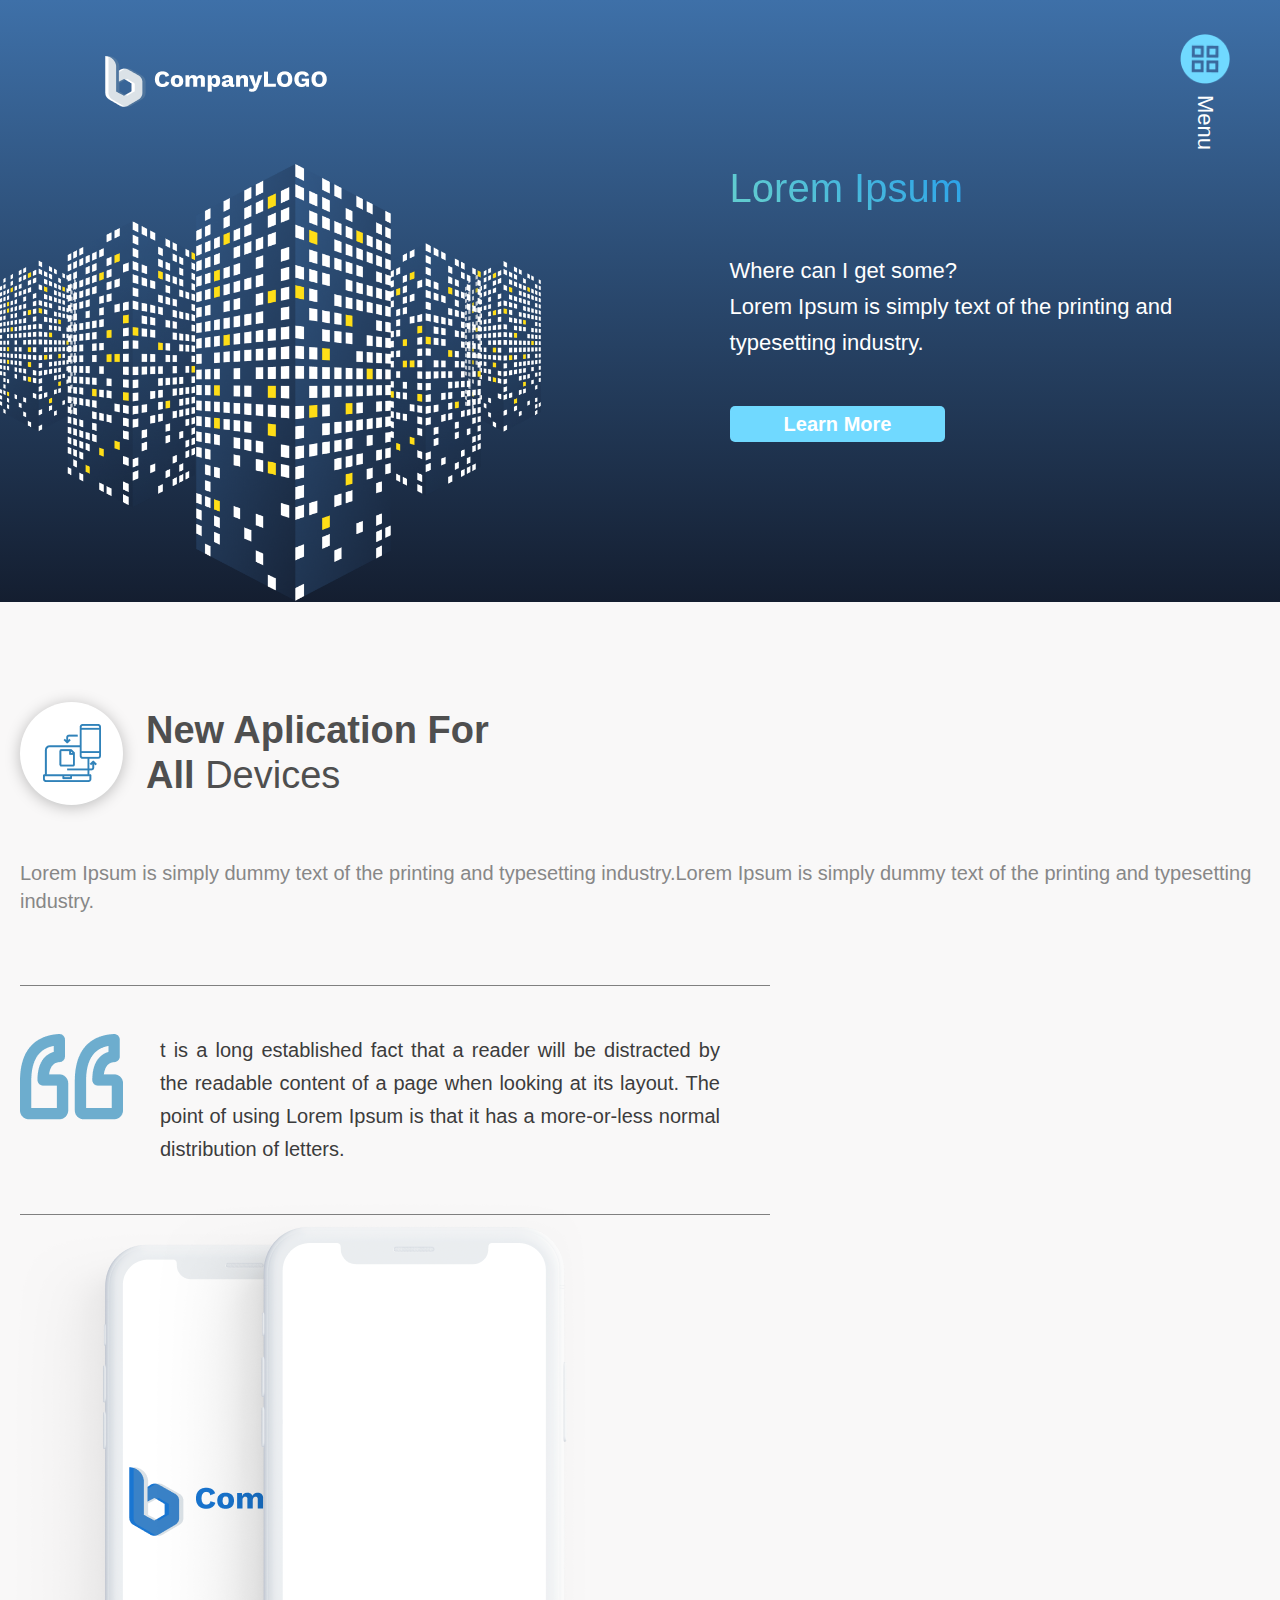
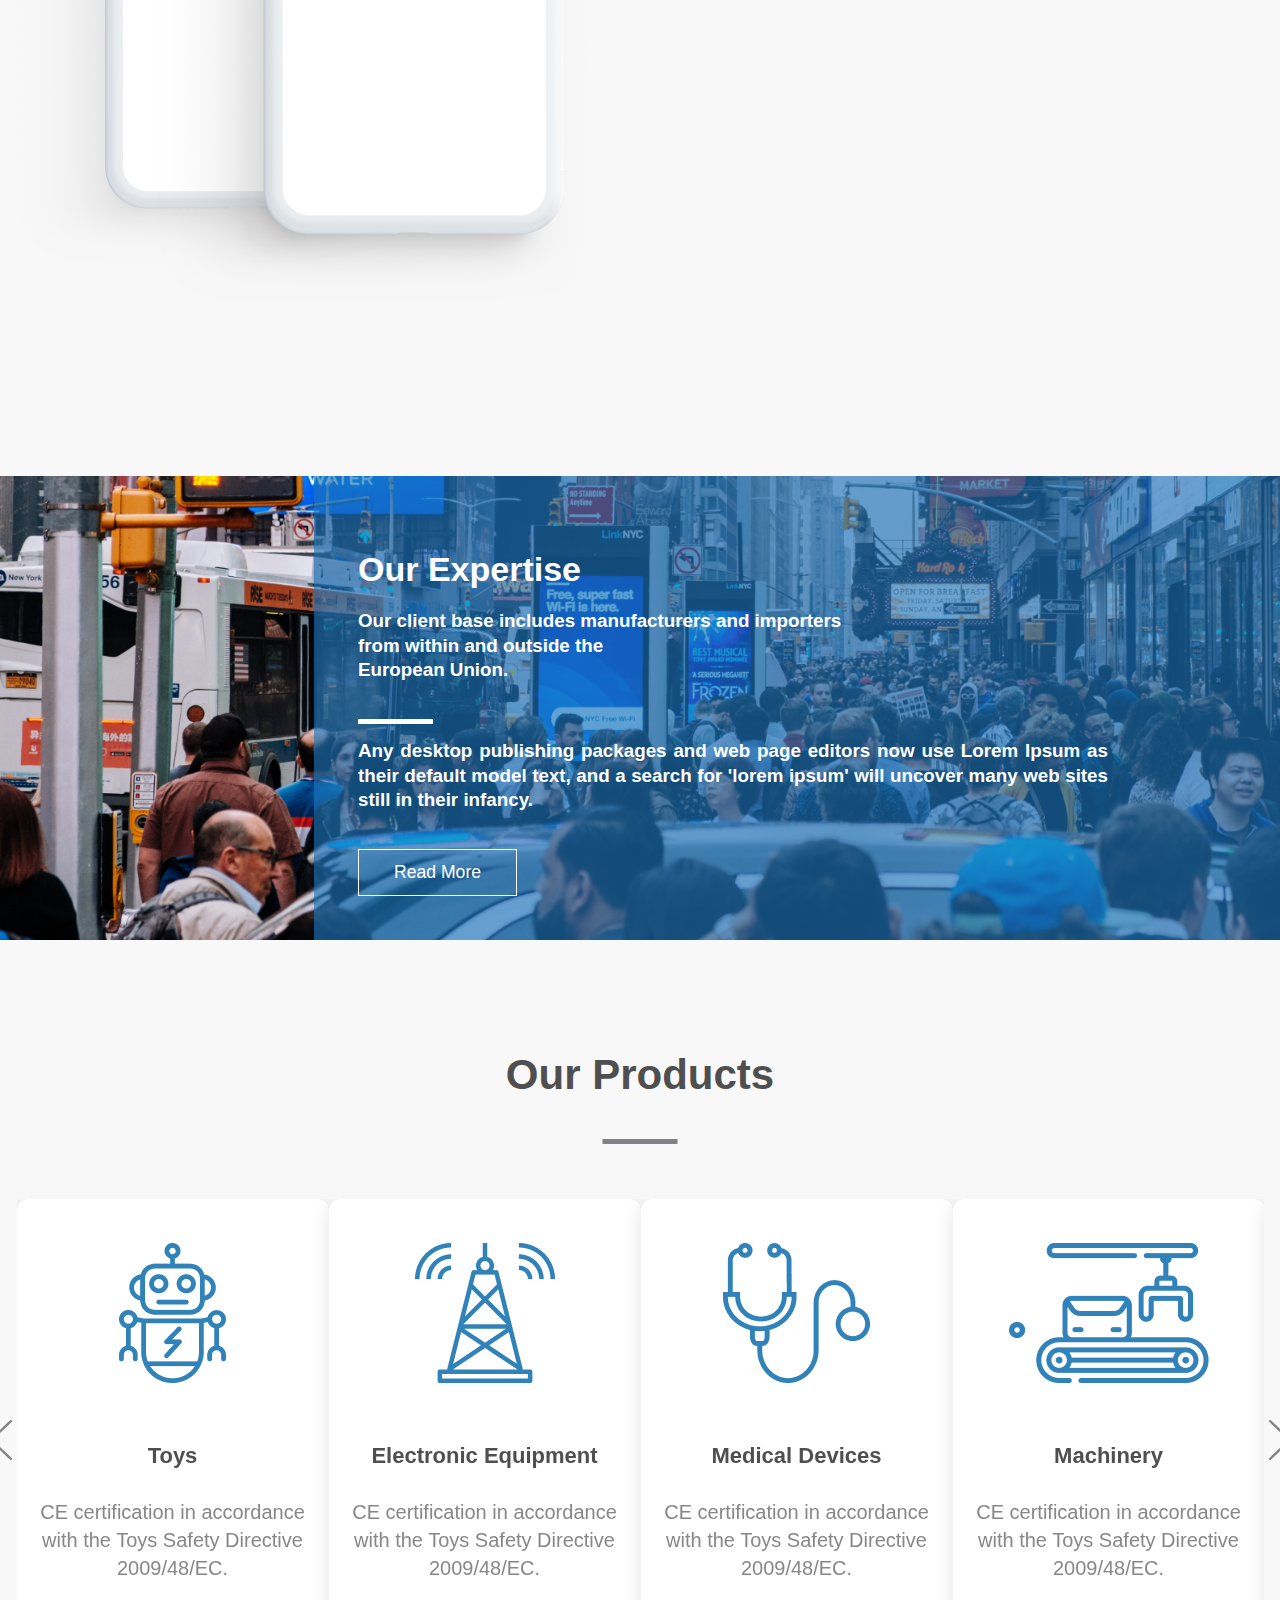
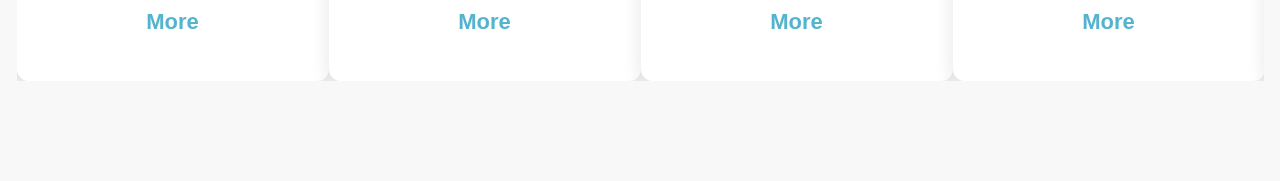
==== commit cb4b6d80: "app" ====
--- a/index.html
+++ b/index.html
@@ -31,12 +31,13 @@
                     <div class="header__info">
                         <p class="header__title">Lorem Ipsum</p>
                         <p class="header__text">Where can I get some?</p>
-                        <p class="header__text header__text--last">Lorem Ipsum is simply text of the printing and typesetting industry.</p>
+                        <p class="header__text header__text--last">Lorem Ipsum is simply text of the printing and
+                            typesetting industry.</p>
                         <a class="header__btn" href="">Learn More</a>
                     </div>
                 </div>
             </div>
-            <div class="menu__wrap menu__wrap--active">
+            <div class="menu__wrap">
                 <div class="menu__close">
                     <a href="" class="menu__btn--close">
                         <img src="images/menu_close_btn.png" alt="menu">
@@ -60,36 +61,31 @@
                 </div>
             </div>
         </section>
-        <!-- <section class="app">
+
+        <section class="app">
             <div class="app__block">
                 <div class="app__info">
                     <div class="app__title">
                         <div><img src="images/app.png" alt="app"></div>
                         <p>New Aplication For All <span>Devices</span></p>
                     </div>
-                    <p class="app__text">Lorem Ipsum is simply dummy text of the printing and typesetting industry.Lorem
-                        Ipsum is simply dummy text of the printing and typesetting industry.</p>
+                    <p class="app__text">Lorem Ipsum is simply dummy text of the printing and typesetting industry.Lorem Ipsum is simply dummy text of the printing and typesetting industry.</p>
                     <div class="app__quotes">
-                        <p>t is a long established fact that a reader will be distracted by the readable content of a
-                            page when looking at its layout. The point of using Lorem Ipsum is that it has a
-                            more-or-less normal distribution of letters.</p>
+                        <p>t is a long established fact that a reader will be distracted by the readable content of a page when looking at its layout. The point of using Lorem Ipsum is that it has a more-or-less normal distribution of letters.</p>
                     </div>
                 </div>
                 <div class="app__phone">
                     <div class="phone__back">
                         <img src="images/phone_back.png" alt="phone">
-                        <div class="phone__logo">
-                            <a href="#" class="phone__link">
-                                <img src="images/phone_logo.png" alt="logo">
-                            </a>
-                        </div>
+                        <img src="images/phone_logo.png" class="logo" alt="logo">
                     </div>
                     <div class="phone__front">
                         <img src="images/phone_front.png" alt="phone">
                     </div>
                 </div>
             </div>
-        </section> -->
+        </section>
+
         <section class="expertise">
             <div class="expertise__block">
                 <h4 class="expertise__title">Our Expertise</h4>
@@ -105,102 +101,90 @@
                 <a class="expertise__btn" href="">Read More</a>
             </div>
         </section>
-        <!-- <section class="products">
-            <div class="products__block">
-                <h3 class="products__title title">Our Products</h3>
-                <div class="slider">
-                    <div class="slider__item">
-                        <div class="item">
-                            <div class="item__img">
-                                <img src="images/products/toys.png" alt="toys">
-                            </div>
-                            <div class="item__title">Toys</div>
-                            <div class="item__text">CE certification in accordance with the Toys Safety Directive
-                                2009/48/EC.</div>
-                            <a href="#" class="item__link">More</a>
-                        </div>
-                    </div>
-                    <div class="slider__item">
-                        <div class="item">
-                            <div class="item__img">
+
+        <section class="products">
+            <div class="container">
+                <div class="products__block">
+                    <h3 class="products__title title">Our Products</h3>
+                    <div class="slider">
+                        <div class="slider__item">
+                            <div class="slider__img">
+                                <img src="images/products/toys.png" alt="toys">
+                            </div>
+                            <div class="slider__title">Toys</div>
+                            <div class="slider__text">CE certification in accordance with the Toys Safety Directive
+                                2009/48/EC.</div>
+                            <a href="#" class="slider__link">More</a>
+                        </div>
+                        <div class="slider__item">
+                            <div class="slider__img">
                                 <img src="images/products/equipment.png" alt="toys">
                             </div>
-                            <div class="item__title">Electronic Equipment </div>
-                            <div class="item__text">CE certification in accordance with the Toys Safety Directive
-                                2009/48/EC.</div>
-                            <a href="#" class="item__link">More</a>
-                        </div>
-                    </div>
-                    <div class="slider__item">
-                        <div class="item">
-                            <div class="item__img">
+                            <div class="slider__title">Electronic Equipment </div>
+                            <div class="slider__text">CE certification in accordance with the Toys Safety Directive
+                                2009/48/EC.</div>
+                            <a href="#" class="slider__link">More</a>
+                        </div>
+                        <div class="slider__item">
+                            <div class="slider__img">
                                 <img src="images/products/medical.png" alt="toys">
                             </div>
-                            <div class="item__title">Medical Devices</div>
-                            <div class="item__text">CE certification in accordance with the Toys Safety Directive
-                                2009/48/EC.</div>
-                            <a href="#" class="item__link">More</a>
-                        </div>
-                    </div>
-                    <div class="slider__item">
-                        <div class="item">
-                            <div class="item__img">
+                            <div class="slider__title">Medical Devices</div>
+                            <div class="slider__text">CE certification in accordance with the Toys Safety Directive
+                                2009/48/EC.</div>
+                            <a href="#" class="slider__link">More</a>
+                        </div>
+                        <div class="slider__item">
+                            <div class="slider__img">
                                 <img src="images/products/machinery.png" alt="toys">
                             </div>
-                            <div class="item__title">Machinery </div>
-                            <div class="item__text">CE certification in accordance with the Toys Safety Directive
-                                2009/48/EC.</div>
-                            <a href="#" class="item__link">More</a>
-                        </div>
-                    </div>
-                    <div class="slider__item">
-                        <div class="item">
-                            <div class="item__img">
-                                <img src="images/products/toys.png" alt="toys">
-                            </div>
-                            <div class="item__title">Toys</div>
-                            <div class="item__text">CE certification in accordance with the Toys Safety Directive
-                                2009/48/EC.</div>
-                            <a href="#" class="item__link">More</a>
-                        </div>
-                    </div>
-                    <div class="slider__item">
-                        <div class="item">
-                            <div class="item__img">
-                                <img src="images/products/equipment.png" alt="toys">
-                            </div>
-                            <div class="item__title">Electronic Equipment </div>
-                            <div class="item__text">CE certification in accordance with the Toys Safety Directive
-                                2009/48/EC.</div>
-                            <a href="#" class="item__link">More</a>
-                        </div>
-                    </div>
-                    <div class="slider__item">
-                        <div class="item">
-                            <div class="item__img">
-                                <img src="images/products/medical.png" alt="toys">
-                            </div>
-                            <div class="item__title">Medical Devices</div>
-                            <div class="item__text">CE certification in accordance with the Toys Safety Directive
-                                2009/48/EC.</div>
-                            <a href="#" class="item__link">More</a>
-                        </div>
-                    </div>
-                    <div class="slider__item">
-                        <div class="item">
-                            <div class="item__img">
-                                <img src="images/products/machinery.png" alt="toys">
-                            </div>
-                            <div class="item__title">Machinery </div>
-                            <div class="item__text">CE certification in accordance with the Toys Safety Directive
-                                2009/48/EC.</div>
-                            <a href="#" class="item__link">More</a>
-                        </div>
-                    </div>
-                </div>
-            </div>
-        </section>
-        <section class="partners">
+                            <div class="slider__title">Machinery </div>
+                            <div class="slider__text">CE certification in accordance with the Toys Safety Directive
+                                2009/48/EC.</div>
+                            <a href="#" class="slider__link">More</a>
+                        </div>
+                        <div class="slider__item">
+                            <div class="slider__img">
+                                <img src="images/products/toys.png" alt="toys">
+                            </div>
+                            <div class="slider__title">Toys</div>
+                            <div class="slider__text">CE certification in accordance with the Toys Safety Directive
+                                2009/48/EC.</div>
+                            <a href="#" class="slider__link">More</a>
+                        </div>
+                        <div class="slider__item">
+                            <div class="slider__img">
+                                <img src="images/products/toys.png" alt="toys">
+                            </div>
+                            <div class="slider__title">Toys</div>
+                            <div class="slider__text">CE certification in accordance with the Toys Safety Directive
+                                2009/48/EC.</div>
+                            <a href="#" class="slider__link">More</a>
+                        </div>
+                        <div class="slider__item">
+                            <div class="slider__img">
+                                <img src="images/products/toys.png" alt="toys">
+                            </div>
+                            <div class="slider__title">Toys</div>
+                            <div class="slider__text">CE certification in accordance with the Toys Safety Directive
+                                2009/48/EC.</div>
+                            <a href="#" class="slider__link">More</a>
+                        </div>
+                        <div class="slider__item">
+                            <div class="slider__img">
+                                <img src="images/products/toys.png" alt="toys">
+                            </div>
+                            <div class="slider__title">Toys</div>
+                            <div class="slider__text">CE certification in accordance with the Toys Safety Directive
+                                2009/48/EC.</div>
+                            <a href="#" class="slider__link">More</a>
+                        </div>
+                    </div>
+                </div>
+            </div>
+
+        </section>
+        <!-- <section class="partners">
             <div class="partners__block">
                 <div class="partners__title title">Our Partners</div>
                 <div class="partners__items">
--- a/css/style.css
+++ b/css/style.css
@@ -271,7 +271,7 @@
 }
 
 .app__block {
-  padding-top: 266px;
+  padding-top: 80px;
   padding-bottom: 197px;
   display: -webkit-box;
   display: -webkit-flex;
@@ -280,8 +280,8 @@
 }
 
 .app__info {
-  max-width: 758px;
-  margin-left: 236px;
+  max-width: 44%;
+  margin-left: 15%;
 }
 
 .app__title {
@@ -373,23 +373,63 @@
 }
 
 .app__phone {
+  width: 100%;
+  display: -webkit-box;
+  display: -webkit-flex;
+  display: -ms-flexbox;
+  display: flex;
+  -webkit-box-orient: horizontal;
+  -webkit-box-direction: normal;
+  -webkit-flex-flow: row;
+      -ms-flex-flow: row;
+          flex-flow: row;
   position: relative;
 }
 
 .phone__back {
-  height: 663px;
-  position: absolute;
-  left: 0;
-  top: 25px;
-  z-index: 1;
+  position: relative;
+}
+
+.phone__back .logo {
+  position: absolute;
+  top: 226px;
+  left: 90px;
 }
 
 .phone__front {
-  height: 714px;
-  position: absolute;
-  left: 100px;
-  top: 0;
+  position: absolute;
+  left: 150px;
+  top: -20px;
   z-index: 2;
+}
+
+.phone img {
+  width: 100%;
+  -o-object-fit: contain;
+     object-fit: contain;
+}
+
+@media (max-width: 1519.98px) {
+  .app__info {
+    margin-left: 10%;
+  }
+}
+
+@media (max-width: 1299.98px) {
+  .app__block {
+    -webkit-box-orient: vertical;
+    -webkit-box-direction: normal;
+    -webkit-flex-flow: column;
+        -ms-flex-flow: column;
+            flex-flow: column;
+    padding-top: 100px;
+  }
+  .app__info {
+    margin: 0;
+    width: 100%;
+    max-width: unset;
+    padding: 0 20px;
+  }
 }
 
 .expertise {
@@ -496,9 +536,8 @@
   }
 }
 
-.products__block {
-  margin: 0 auto;
-  padding: 100px 160px;
+.products {
+  padding: 100px 0;
 }
 
 .products__title {
@@ -506,8 +545,14 @@
   margin-bottom: 55px;
 }
 
-.item {
-  max-width: 359px;
+.slider {
+  margin: 0 -10.5px;
+  position: relative;
+  padding: 0 27px;
+}
+
+.slider__item {
+  padding: 0 10.5px;
   display: -webkit-box;
   display: -webkit-flex;
   display: -ms-flexbox;
@@ -533,12 +578,12 @@
   background-color: #fff;
 }
 
-.item__img {
+.slider__img {
   margin: 0 auto;
   margin-bottom: 60px;
 }
 
-.item__title {
+.slider__title {
   font-family: "Work Sans", sans-serif;
   font-weight: bold;
   font-size: 22px;
@@ -548,7 +593,7 @@
   text-align: center;
 }
 
-.item__text {
+.slider__text {
   font-family: "Work Sans", sans-serif;
   font-weight: normal;
   font-size: 20px;
@@ -563,13 +608,44 @@
   padding: 0 5px;
 }
 
-.item__link {
+.slider__link {
   font-family: "Work Sans", sans-serif;
   font-weight: bold;
   font-size: 22px;
   line-height: 31px;
   text-align: justify;
   color: #54b4ce;
+}
+
+.slider .slick-arrow {
+  position: absolute;
+  top: 50%;
+  z-index: 10;
+  font-size: 0;
+  width: 22px;
+  height: 40px;
+  margin-top: -20px;
+}
+
+.slider .slick-arrow.slick-prev {
+  left: 0;
+  background: url("../images/arrow_left.png") 0 0/100% no-repeat;
+}
+
+.slider .slick-arrow.slick-next {
+  right: 0;
+  background: url("../images/arrow_right.png") 0 0/100% no-repeat;
+}
+
+.slick-list {
+  overflow: hidden;
+}
+
+.slick-track {
+  display: -webkit-box;
+  display: -webkit-flex;
+  display: -ms-flexbox;
+  display: flex;
 }
 
 .partners__block {
@@ -826,47 +902,6 @@
           transform: translate(-50%, -50%);
 }
 
-.slider {
-  margin: 0 -10.5px;
-  position: relative;
-  padding: 27px;
-}
-
-.slider__item {
-  padding: 0 10.5px;
-}
-
-.slider .slick-arrow {
-  position: absolute;
-  top: 50%;
-  z-index: 10;
-  font-size: 0;
-  width: 22px;
-  height: 40px;
-  margin-top: -20px;
-}
-
-.slider .slick-arrow.slick-prev {
-  left: 0;
-  background: url("../images/arrow_left.png") 0 0/100% no-repeat;
-}
-
-.slider .slick-arrow.slick-next {
-  right: 0;
-  background: url("../images/arrow_right.png") 0 0/100% no-repeat;
-}
-
-.slick-list {
-  overflow: hidden;
-}
-
-.slick-track {
-  display: -webkit-box;
-  display: -webkit-flex;
-  display: -ms-flexbox;
-  display: flex;
-}
-
 .menu__wrap {
   width: 512px;
   background: -webkit-gradient(linear, left bottom, left top, from(#3e70a8), to(#3e70a8));
@@ -882,7 +917,7 @@
   position: absolute;
   right: -999px;
   top: 0;
-  z-index: 2;
+  z-index: 20;
 }
 
 .menu__wrap--active {
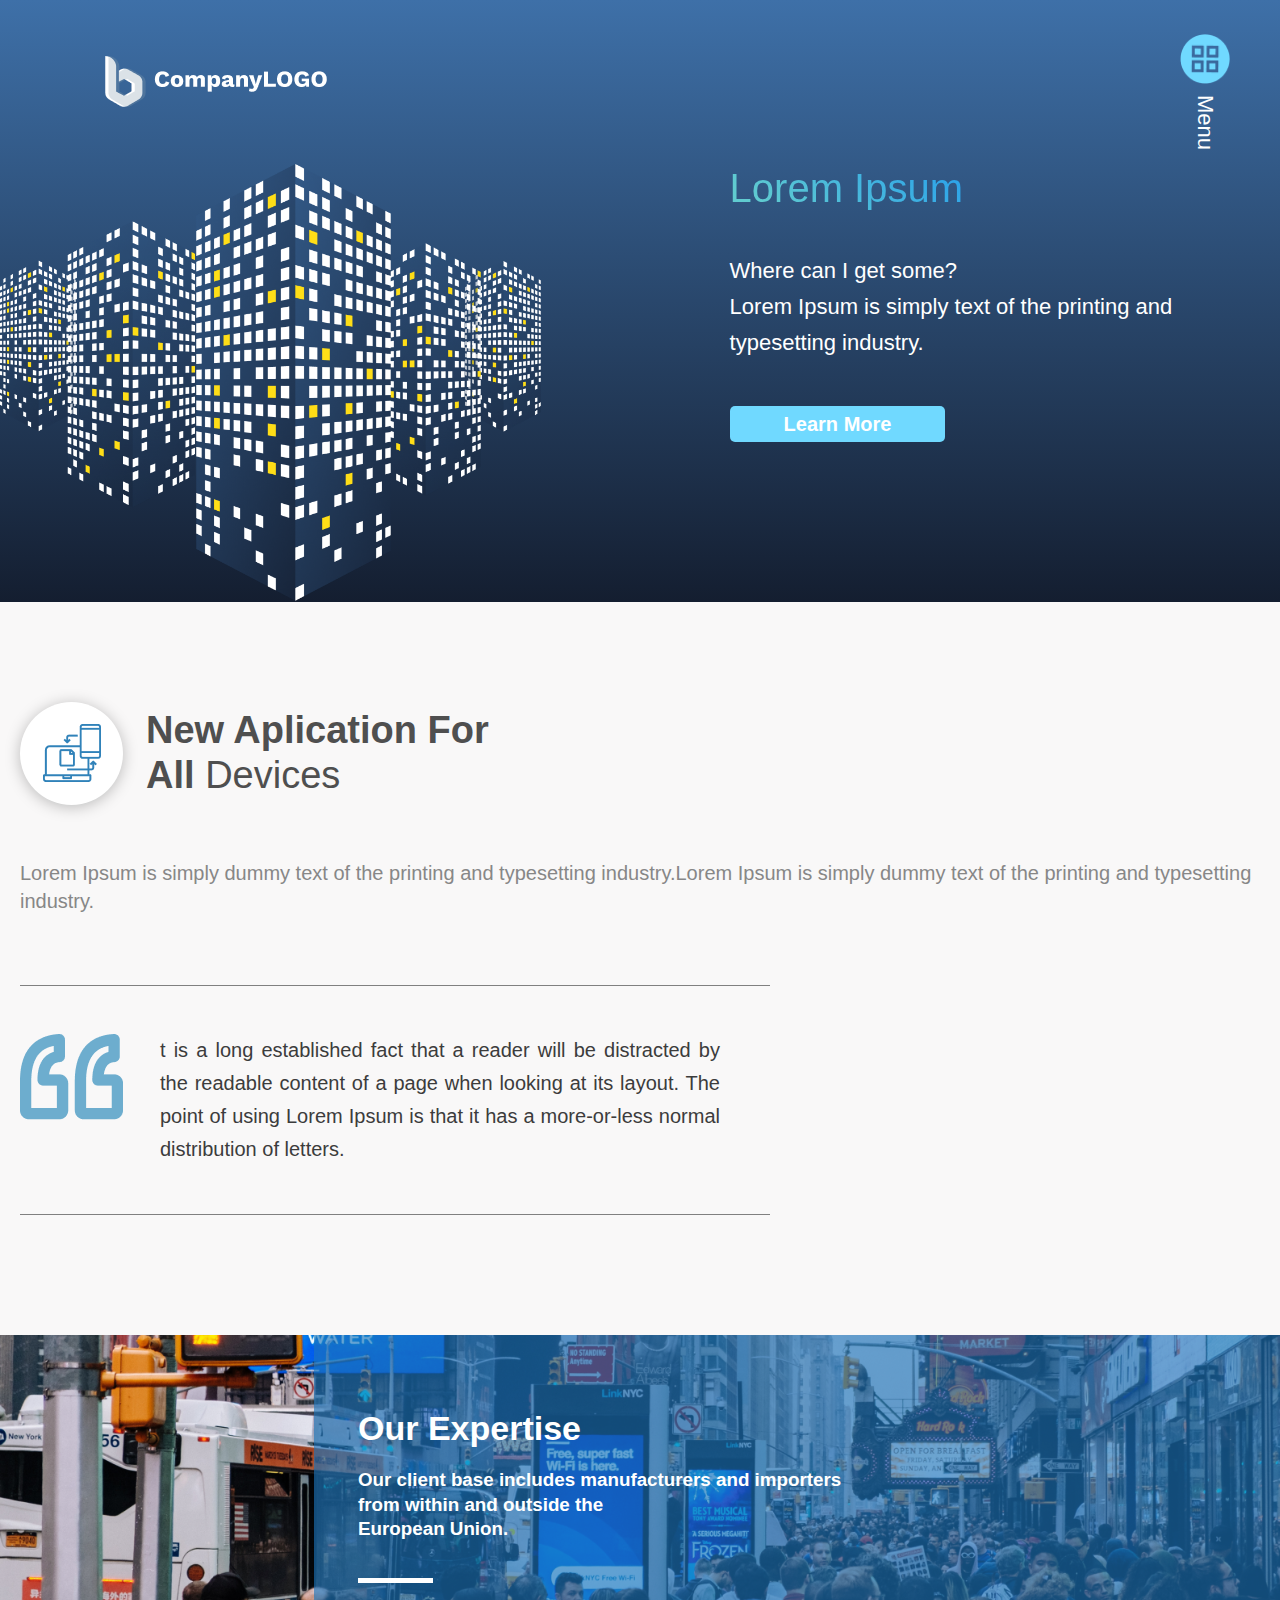
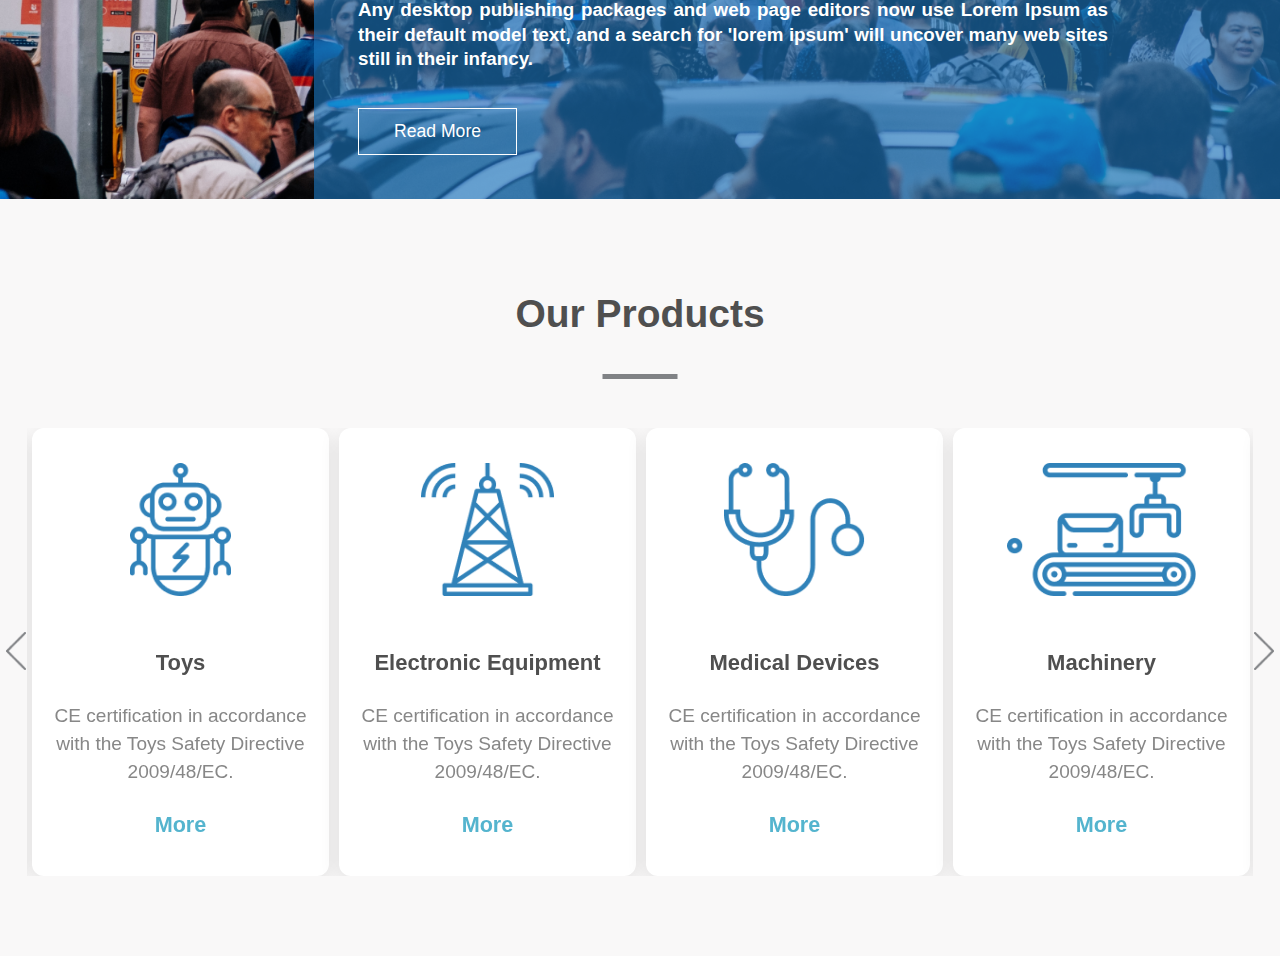
==== commit f734713a: "dash" ====
--- a/index.html
+++ b/index.html
@@ -182,7 +182,6 @@
                     </div>
                 </div>
             </div>
-
         </section>
         <!-- <section class="partners">
             <div class="partners__block">
--- a/css/style.css
+++ b/css/style.css
@@ -271,8 +271,8 @@
 }
 
 .app__block {
-  padding-top: 80px;
-  padding-bottom: 197px;
+  padding-top: 50px;
+  padding-bottom: 120px;
   display: -webkit-box;
   display: -webkit-flex;
   display: -ms-flexbox;
@@ -412,6 +412,10 @@
 @media (max-width: 1519.98px) {
   .app__info {
     margin-left: 10%;
+    margin: 0 auto;
+  }
+  .app__phone {
+    display: none;
   }
 }
 
@@ -537,7 +541,10 @@
 }
 
 .products {
-  padding: 100px 0;
+  padding-top: -webkit-calc(50px + 50 * ((100vw - 320px) / 1600));
+  padding-top: calc(50px + 50 * ((100vw - 320px) / 1600));
+  padding-bottom: -webkit-calc(50px + 50 * ((100vw - 320px) / 1600));
+  padding-bottom: calc(50px + 50 * ((100vw - 320px) / 1600));
 }
 
 .products__title {
@@ -545,14 +552,27 @@
   margin-bottom: 55px;
 }
 
+@media (max-width: 1500px) {
+  .products__title {
+    padding-bottom: -webkit-calc(12px + 23 * ((100vw - 320px) / 1180));
+    padding-bottom: calc(12px + 23 * ((100vw - 320px) / 1180));
+  }
+}
+
+@media (max-width: 1500px) {
+  .products__title {
+    margin-bottom: -webkit-calc(22px + 33 * ((100vw - 320px) / 1180));
+    margin-bottom: calc(22px + 33 * ((100vw - 320px) / 1180));
+  }
+}
+
 .slider {
-  margin: 0 -10.5px;
   position: relative;
   padding: 0 27px;
 }
 
 .slider__item {
-  padding: 0 10.5px;
+  margin: 0 5px;
   display: -webkit-box;
   display: -webkit-flex;
   display: -ms-flexbox;
@@ -570,17 +590,53 @@
   -webkit-align-items: center;
       -ms-flex-align: center;
           align-items: center;
-  padding: 44px 0;
   -webkit-box-shadow: 0px 5px 20px rgba(0, 0, 0, 0.1);
           box-shadow: 0px 5px 20px rgba(0, 0, 0, 0.1);
   -webkit-border-radius: 12px;
           border-radius: 12px;
   background-color: #fff;
+  padding-top: 44px;
+  padding-bottom: 44px;
+}
+
+@media (max-width: 1500px) {
+  .slider__item {
+    padding-top: -webkit-calc(0px + 44 * ((100vw - 320px) / 1180));
+    padding-top: calc(0px + 44 * ((100vw - 320px) / 1180));
+  }
+}
+
+@media (max-width: 1500px) {
+  .slider__item {
+    padding-bottom: -webkit-calc(0px + 44 * ((100vw - 320px) / 1180));
+    padding-bottom: calc(0px + 44 * ((100vw - 320px) / 1180));
+  }
 }
 
 .slider__img {
   margin: 0 auto;
   margin-bottom: 60px;
+}
+
+@media (max-width: 1500px) {
+  .slider__img {
+    margin-bottom: -webkit-calc(30px + 30 * ((100vw - 320px) / 1180));
+    margin-bottom: calc(30px + 30 * ((100vw - 320px) / 1180));
+  }
+}
+
+.slider__img img {
+  width: 100%;
+  -o-object-fit: contain;
+     object-fit: contain;
+  height: 140px;
+}
+
+@media (max-width: 1500px) {
+  .slider__img img {
+    height: -webkit-calc(100px + 40 * ((100vw - 320px) / 1180));
+    height: calc(100px + 40 * ((100vw - 320px) / 1180));
+  }
 }
 
 .slider__title {
@@ -589,32 +645,75 @@
   font-size: 22px;
   line-height: 26px;
   color: #4f4f4f;
+  text-align: center;
   margin-bottom: 29px;
-  text-align: center;
+}
+
+@media (max-width: 1500px) {
+  .slider__title {
+    margin-bottom: -webkit-calc(14px + 15 * ((100vw - 320px) / 1180));
+    margin-bottom: calc(14px + 15 * ((100vw - 320px) / 1180));
+  }
 }
 
 .slider__text {
   font-family: "Work Sans", sans-serif;
   font-weight: normal;
-  font-size: 20px;
   line-height: 28px;
   text-align: center;
   color: #878787;
-  margin-bottom: 24px;
   -webkit-box-flex: 1;
   -webkit-flex: 1 1 auto;
       -ms-flex: 1 1 auto;
           flex: 1 1 auto;
-  padding: 0 5px;
+  font-size: 20px;
+  margin-bottom: 24px;
+  padding-left: 5px;
+  padding-right: 5px;
+}
+
+@media (max-width: 1500px) {
+  .slider__text {
+    font-size: -webkit-calc(15px + 5 * ((100vw - 320px) / 1180));
+    font-size: calc(15px + 5 * ((100vw - 320px) / 1180));
+  }
+}
+
+@media (max-width: 1500px) {
+  .slider__text {
+    margin-bottom: -webkit-calc(15px + 9 * ((100vw - 320px) / 1180));
+    margin-bottom: calc(15px + 9 * ((100vw - 320px) / 1180));
+  }
+}
+
+@media (max-width: 1500px) {
+  .slider__text {
+    padding-left: -webkit-calc(30px + -25 * ((100vw - 320px) / 1180));
+    padding-left: calc(30px + -25 * ((100vw - 320px) / 1180));
+  }
+}
+
+@media (max-width: 1500px) {
+  .slider__text {
+    padding-right: -webkit-calc(30px + -25 * ((100vw - 320px) / 1180));
+    padding-right: calc(30px + -25 * ((100vw - 320px) / 1180));
+  }
 }
 
 .slider__link {
   font-family: "Work Sans", sans-serif;
   font-weight: bold;
-  font-size: 22px;
   line-height: 31px;
   text-align: justify;
   color: #54b4ce;
+  font-size: 22px;
+}
+
+@media (max-width: 1500px) {
+  .slider__link {
+    font-size: -webkit-calc(20px + 2 * ((100vw - 320px) / 1180));
+    font-size: calc(20px + 2 * ((100vw - 320px) / 1180));
+  }
 }
 
 .slider .slick-arrow {
@@ -622,19 +721,40 @@
   top: 50%;
   z-index: 10;
   font-size: 0;
-  width: 22px;
   height: 40px;
   margin-top: -20px;
+  width: 22px;
+}
+
+@media (max-width: 1500px) {
+  .slider .slick-arrow {
+    width: -webkit-calc(15px + 7 * ((100vw - 320px) / 1180));
+    width: calc(15px + 7 * ((100vw - 320px) / 1180));
+  }
 }
 
 .slider .slick-arrow.slick-prev {
-  left: 0;
   background: url("../images/arrow_left.png") 0 0/100% no-repeat;
+  left: 0px;
+}
+
+@media (max-width: 1500px) {
+  .slider .slick-arrow.slick-prev {
+    left: -webkit-calc(30px + -30 * ((100vw - 320px) / 1180));
+    left: calc(30px + -30 * ((100vw - 320px) / 1180));
+  }
 }
 
 .slider .slick-arrow.slick-next {
-  right: 0;
   background: url("../images/arrow_right.png") 0 0/100% no-repeat;
+  right: 0px;
+}
+
+@media (max-width: 1500px) {
+  .slider .slick-arrow.slick-next {
+    right: -webkit-calc(30px + -30 * ((100vw - 320px) / 1180));
+    right: calc(30px + -30 * ((100vw - 320px) / 1180));
+  }
 }
 
 .slick-list {
@@ -1044,11 +1164,18 @@
 .title {
   font-family: "Noto Sans", sans-serif;
   font-weight: 700;
-  font-size: 42px;
   line-height: 69px;
   text-align: center;
   color: #4f4f4f;
   position: relative;
+  font-size: 42px;
+}
+
+@media (max-width: 1500px) {
+  .title {
+    font-size: -webkit-calc(26px + 16 * ((100vw - 320px) / 1180));
+    font-size: calc(26px + 16 * ((100vw - 320px) / 1180));
+  }
 }
 
 .title::after {
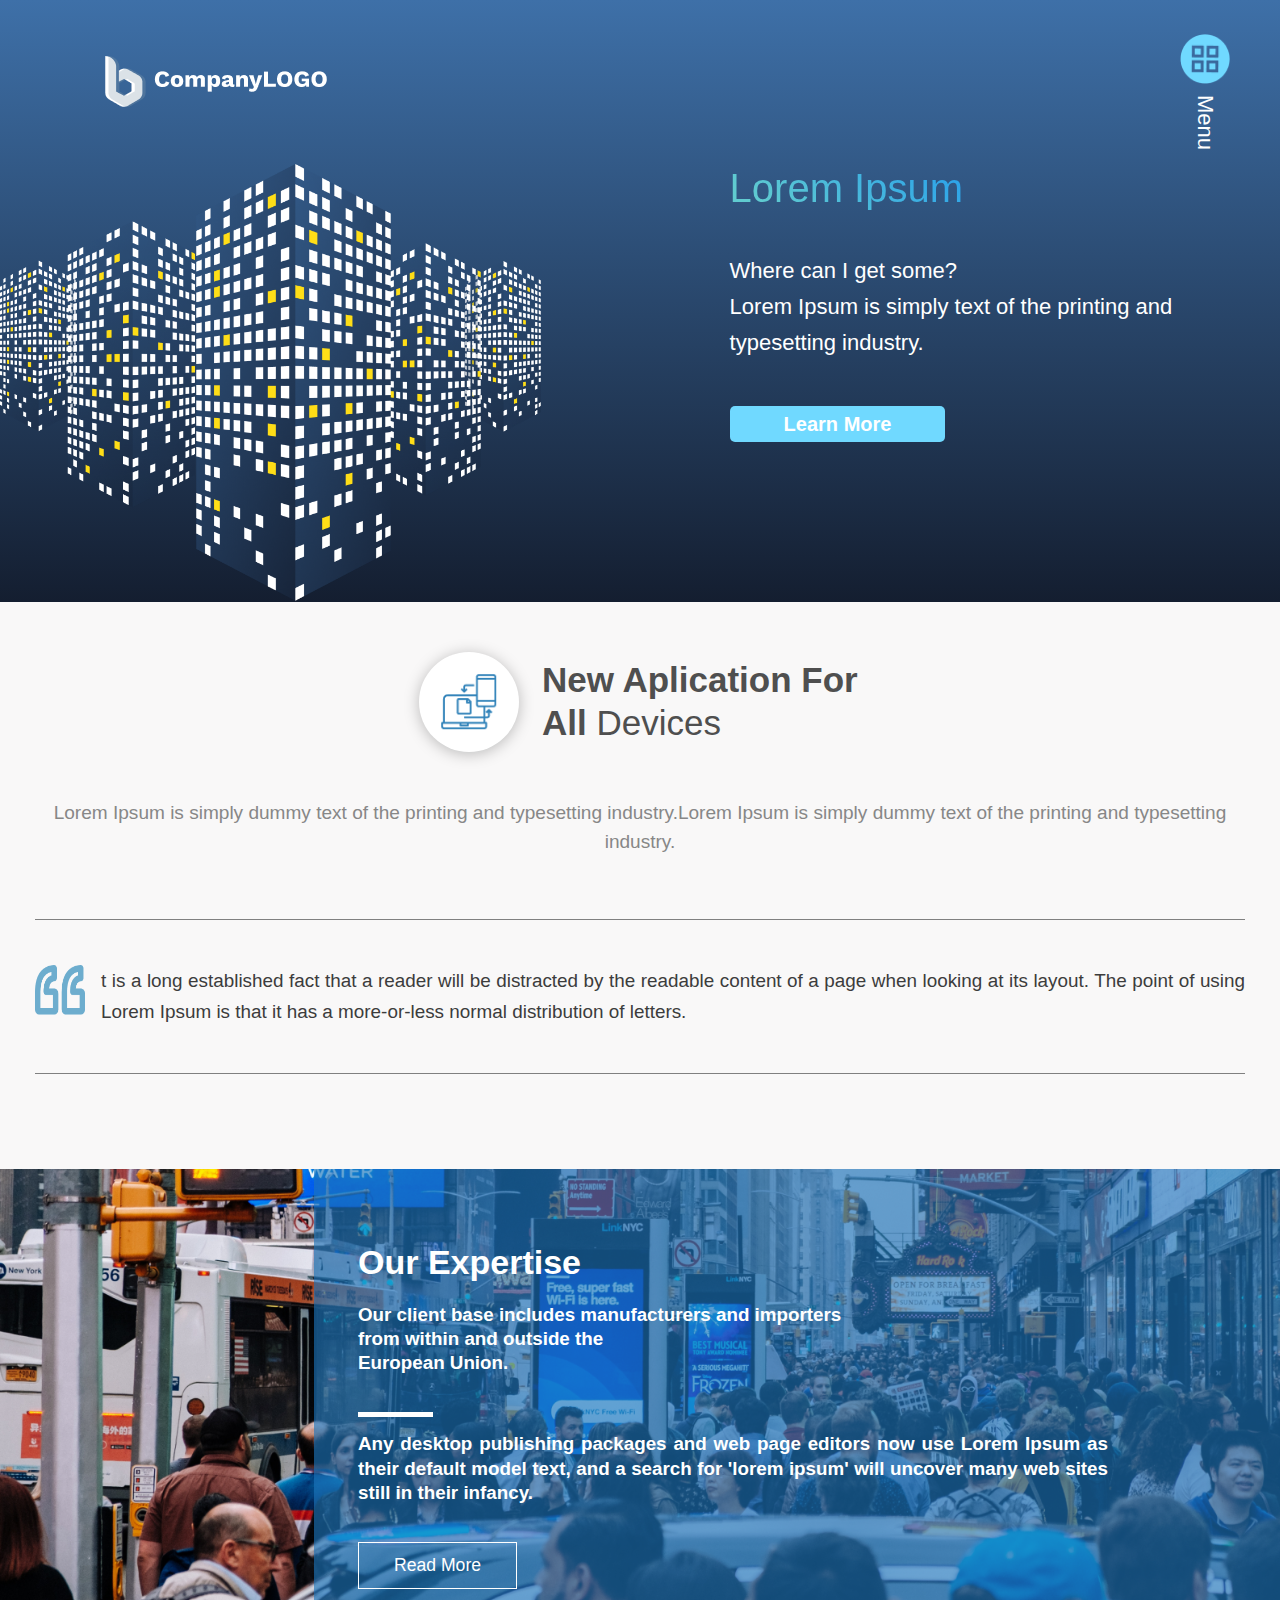
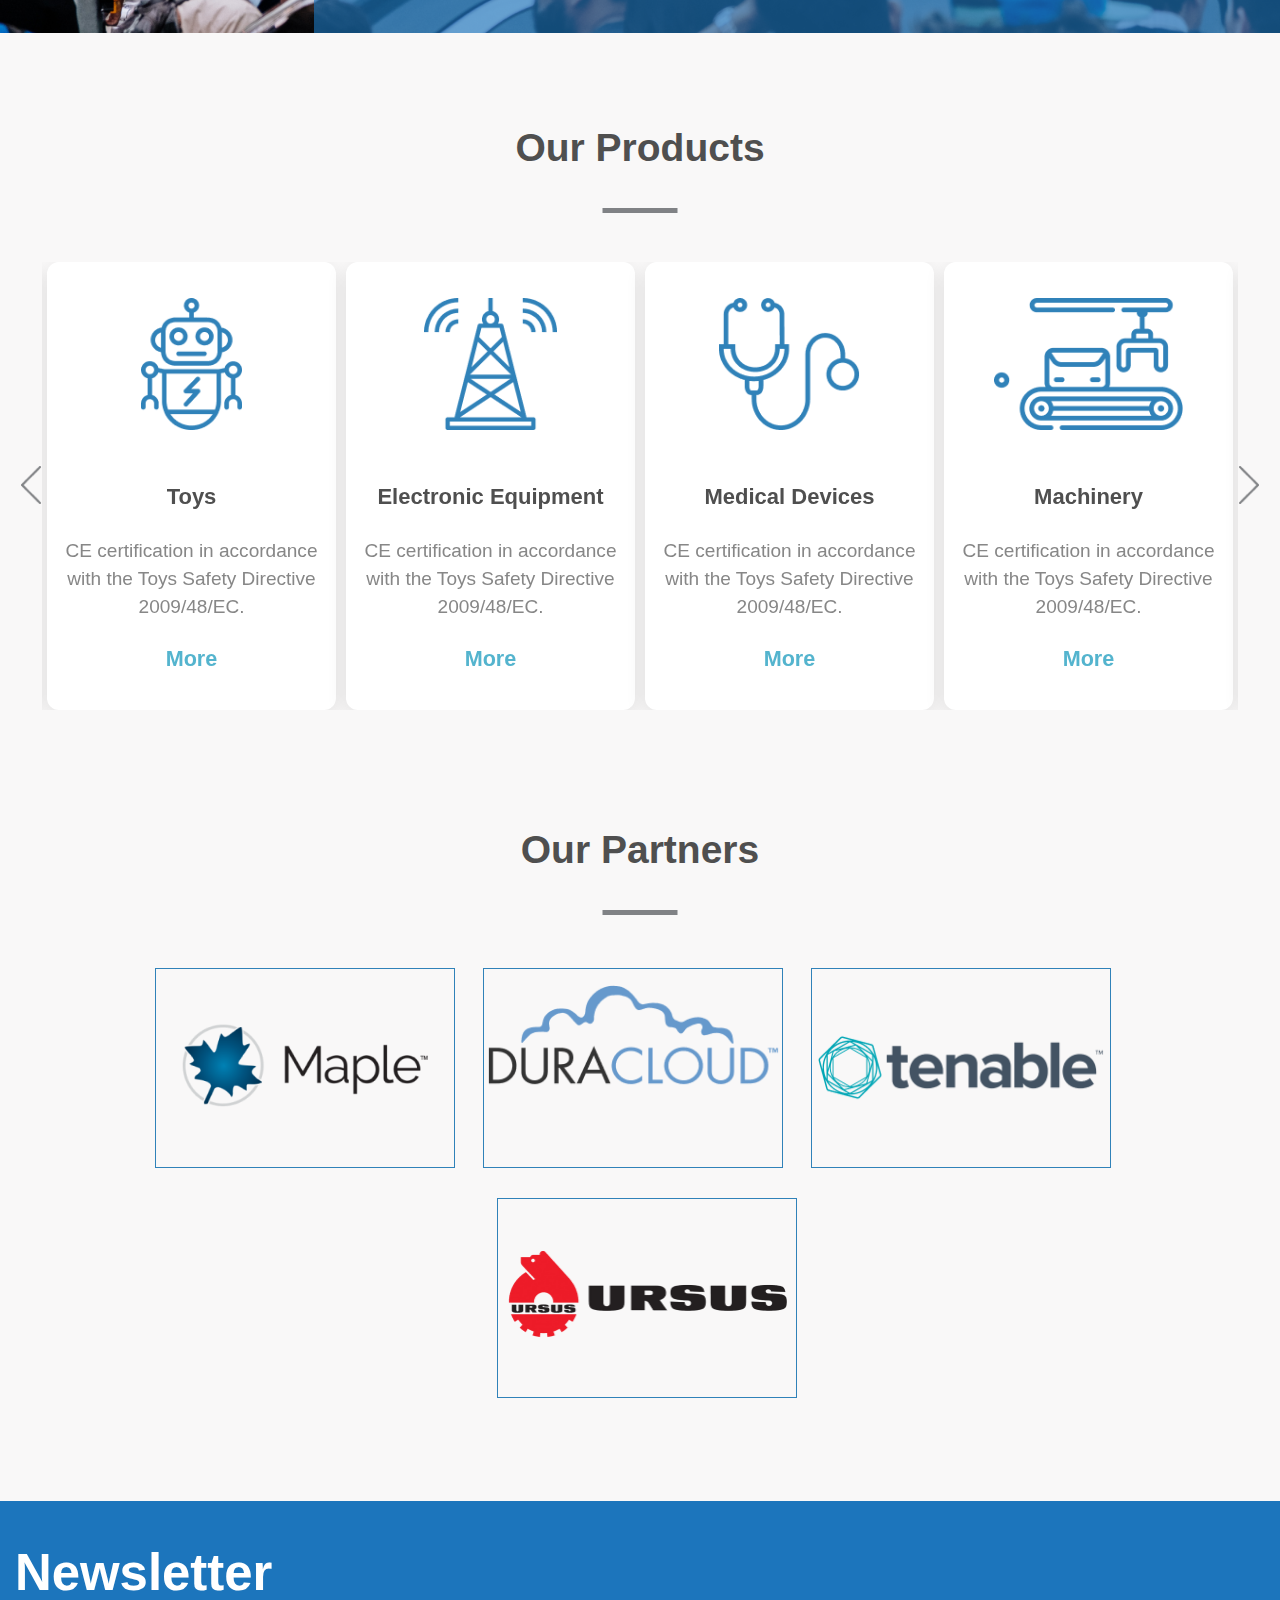
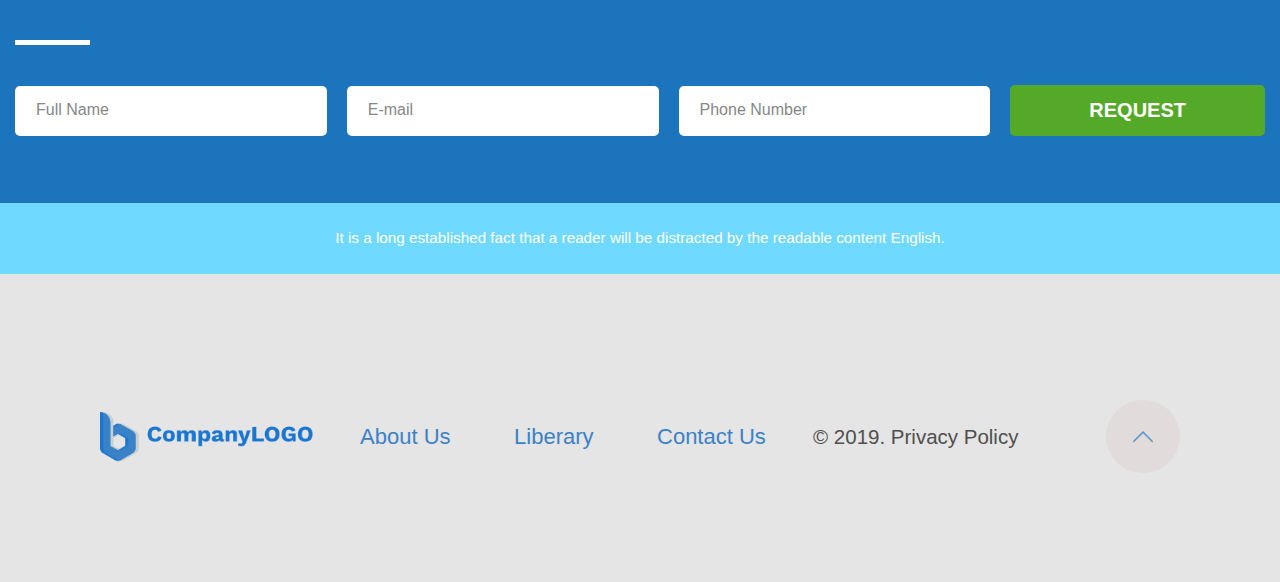
==== commit bc9ce2ea: "final" ====
--- a/index.html
+++ b/index.html
@@ -63,24 +63,30 @@
         </section>
 
         <section class="app">
-            <div class="app__block">
-                <div class="app__info">
-                    <div class="app__title">
-                        <div><img src="images/app.png" alt="app"></div>
-                        <p>New Aplication For All <span>Devices</span></p>
-                    </div>
-                    <p class="app__text">Lorem Ipsum is simply dummy text of the printing and typesetting industry.Lorem Ipsum is simply dummy text of the printing and typesetting industry.</p>
-                    <div class="app__quotes">
-                        <p>t is a long established fact that a reader will be distracted by the readable content of a page when looking at its layout. The point of using Lorem Ipsum is that it has a more-or-less normal distribution of letters.</p>
-                    </div>
-                </div>
-                <div class="app__phone">
-                    <div class="phone__back">
-                        <img src="images/phone_back.png" alt="phone">
-                        <img src="images/phone_logo.png" class="logo" alt="logo">
-                    </div>
-                    <div class="phone__front">
-                        <img src="images/phone_front.png" alt="phone">
+            <div class="container">
+                <div class="app__block">
+                    <div class="app__info">
+                        <div class="app__title">
+                            <div class="app__img"><img src="images/app.png" alt="app"></div>
+                            <p>New Aplication For All <span>Devices</span></p>
+                        </div>
+                        <p class="app__text">Lorem Ipsum is simply dummy text of the printing and typesetting
+                            industry.Lorem Ipsum is simply dummy text of the printing and typesetting industry.</p>
+                        <div class="app__quotes">
+                            <img src="images/quotes.png" alt="">
+                            <p>t is a long established fact that a reader will be distracted by the readable content of
+                                a page when looking at its layout. The point of using Lorem Ipsum is that it has a
+                                more-or-less normal distribution of letters.</p>
+                        </div>
+                    </div>
+                    <div class="app__phone">
+                        <div class="phone__back">
+                            <img src="images/phone_back.png" alt="phone">
+                            <img src="images/phone_logo.png" class="logo" alt="logo">
+                        </div>
+                        <div class="phone__front">
+                            <img src="images/phone_front.png" alt="phone">
+                        </div>
                     </div>
                 </div>
             </div>
@@ -183,42 +189,53 @@
                 </div>
             </div>
         </section>
-        <!-- <section class="partners">
-            <div class="partners__block">
-                <div class="partners__title title">Our Partners</div>
-                <div class="partners__items">
-                    <div class="partners__item">
-                        <img src="images/partners/Maple_logo_Icon.png" alt="maple">
-                    </div>
-                    <div class="partners__item partners__item--dura">
-                        <img src="images/partners/duracloud_logo_12in.png" alt="dura">
-                    </div>
-                    <div class="partners__item">
-                        <img src="images/partners/TenableLogo.png" alt="tenable">
-                    </div>
-                    <div class="partners__item">
-                        <img src="images/partners/Ursus-logos.png" alt="ursus">
-                    </div>
-                </div>
-            </div>
-        </section>
+
+        <section class="partners">
+            <div class="container">
+                <div class="partners__block">
+                    <div class="partners__title title">Our Partners</div>
+                    <div class="partners__items">
+                        <div class="partners__item">
+                            <img src="images/partners/Maple_logo_Icon.png" alt="maple">
+                        </div>
+                        <div class="partners__item partners__item--dura">
+                            <img src="images/partners/duracloud_logo_12in.png" alt="dura">
+                        </div>
+                        <div class="partners__item">
+                            <img src="images/partners/TenableLogo.png" alt="tenable">
+                        </div>
+                        <div class="partners__item">
+                            <img src="images/partners/Ursus-logos.png" alt="ursus">
+                        </div>
+                    </div>
+                </div>
+            </div>
+        </section>
+
         <section class="newsletter">
-            <div class="newsletter__block">
-                <div class="newsletter__top">
-                    <h3 class="newsletter__title">Newsletter</h3>
-                    <div class="newsletter__form">
+            <div class="newsletter__top">
+                <div class="container">
+                    <div class="newsletter__block">
+                        <h3 class="newsletter__title">Newsletter</h3>
                         <form action="">
-                            <input type="text" name="" id="" placeholder="Full Name">
-                            <input type="email" name="" id="" placeholder="E-mail">
-                            <input type="number" name="" id="" placeholder="Phone Number">
+                            <div class="newsletter__form">
+                                <input type="text" name="" id="" placeholder="Full Name">
+                                <input type="email" name="" id="" placeholder="E-mail">
+                                <input type="number" name="" id="" placeholder="Phone Number">
+                                <button type="submit">REQUEST</button>
+                            </div>
                         </form>
-                        <button type="submit">REQUEST</button>
-                    </div>
-                </div>
-                <div class="newsletter__bottom">It is a long established fact that a reader will be distracted by the
-                    readable content English. </div>
-            </div>
-        </section>
+                    </div>
+
+                </div>
+            </div>
+            <div class="newsletter__bottom">
+                <div class="container">
+                    <p>It is a long established fact that a reader will be distracted by the readable content English.</p>
+                </div>
+            </div>
+        </section>
+        
         <footer class="footer">
             <div class="footer__block">
                 <div class="footer__logo">
@@ -240,7 +257,7 @@
                     </div>
                 </div>
             </div>
-        </footer> -->
+        </footer>
     </div>
 
     <script src="https://code.jquery.com/jquery-3.5.1.min.js"></script>
--- a/css/style.css
+++ b/css/style.css
@@ -91,8 +91,8 @@
   padding-top: 30px;
   height: 707px;
   display: -webkit-box;
-  display: -webkit-flex;
-  display: -ms-flexbox;
+  display: -ms-flexbox;
+  display: -webkit-flex;
   display: flex;
   -webkit-box-orient: vertical;
   -webkit-box-direction: normal;
@@ -104,14 +104,9 @@
 .header__top {
   height: 122px;
   display: -webkit-box;
-  display: -webkit-flex;
-  display: -ms-flexbox;
-  display: flex;
-  -webkit-box-orient: horizontal;
-  -webkit-box-direction: normal;
-  -webkit-flex-direction: row;
-      -ms-flex-direction: row;
-          flex-direction: row;
+  display: -ms-flexbox;
+  display: -webkit-flex;
+  display: flex;
   -webkit-box-pack: justify;
   -webkit-justify-content: space-between;
       -ms-flex-pack: justify;
@@ -143,7 +138,7 @@
 
 .header__menu p {
   font-family: "Work Sans", sans-serif;
-  font-weight: normal;
+  font-weight: 400;
   font-size: 22px;
   line-height: 22px;
   text-align: justify;
@@ -161,14 +156,9 @@
   -webkit-background-size: auto 100%;
           background-size: auto 100%;
   display: -webkit-box;
-  display: -webkit-flex;
-  display: -ms-flexbox;
-  display: flex;
-  -webkit-box-orient: horizontal;
-  -webkit-box-direction: normal;
-  -webkit-flex-direction: row;
-      -ms-flex-direction: row;
-          flex-direction: row;
+  display: -ms-flexbox;
+  display: -webkit-flex;
+  display: flex;
 }
 
 .header__info {
@@ -179,8 +169,8 @@
 
 .header__title {
   font-family: "Montserrat", sans-serif;
+  font-weight: 500;
   font-size: 40px;
-  font-weight: 500;
   line-height: 49px;
   background: -webkit-linear-gradient(232.4deg, #0081ff 17.62%, #60cbd0 92.67%);
   background: -o-linear-gradient(232.4deg, #0081ff 17.62%, #60cbd0 92.67%);
@@ -194,8 +184,8 @@
 
 .header__text {
   font-family: "Open Sans", sans-serif;
+  font-weight: 300;
   font-size: 22px;
-  font-weight: 300;
   line-height: 36px;
   color: #fff;
 }
@@ -207,8 +197,8 @@
 .header__btn {
   padding: 7px 54px;
   font-family: "Work Sans", sans-serif;
+  font-weight: 600;
   font-size: 20px;
-  font-weight: 600;
   line-height: 36px;
   color: #fff;
   background-color: #70d9ff;
@@ -270,13 +260,22 @@
   }
 }
 
+.app {
+  padding-top: -webkit-calc(0px + 50 * ((100vw - 320px) / 1600));
+  padding-top: calc(0px + 50 * ((100vw - 320px) / 1600));
+  padding-bottom: -webkit-calc(58px + 62 * ((100vw - 320px) / 1600));
+  padding-bottom: calc(58px + 62 * ((100vw - 320px) / 1600));
+}
+
 .app__block {
-  padding-top: 50px;
-  padding-bottom: 120px;
-  display: -webkit-box;
-  display: -webkit-flex;
-  display: -ms-flexbox;
-  display: flex;
+  display: -webkit-box;
+  display: -ms-flexbox;
+  display: -webkit-flex;
+  display: flex;
+  -webkit-box-align: center;
+  -webkit-align-items: center;
+      -ms-flex-align: center;
+          align-items: center;
 }
 
 .app__info {
@@ -286,14 +285,13 @@
 
 .app__title {
   display: -webkit-box;
-  display: -webkit-flex;
-  display: -ms-flexbox;
-  display: flex;
-  -webkit-box-orient: horizontal;
-  -webkit-box-direction: normal;
-  -webkit-flex-direction: row;
-      -ms-flex-direction: row;
-          flex-direction: row;
+  display: -ms-flexbox;
+  display: -webkit-flex;
+  display: flex;
+  -webkit-box-pack: center;
+  -webkit-justify-content: center;
+      -ms-flex-pack: center;
+          justify-content: center;
   -webkit-box-align: center;
   -webkit-align-items: center;
       -ms-flex-align: center;
@@ -301,9 +299,48 @@
   margin-bottom: 54px;
 }
 
-.app__title div {
-  width: 103px;
-  height: 103px;
+@media (max-width: 1500px) {
+  .app__title {
+    margin-bottom: -webkit-calc(20px + 34 * ((100vw - 320px) / 1180));
+    margin-bottom: calc(20px + 34 * ((100vw - 320px) / 1180));
+  }
+}
+
+.app__title p {
+  font-family: "Work Sans", sans-serif;
+  font-weight: 700;
+  color: #4f4f4f;
+  width: 355px;
+  font-size: 38px;
+  line-height: 45px;
+}
+
+@media (max-width: 1500px) {
+  .app__title p {
+    width: -webkit-calc(163px + 192 * ((100vw - 320px) / 1180));
+    width: calc(163px + 192 * ((100vw - 320px) / 1180));
+  }
+}
+
+@media (max-width: 1500px) {
+  .app__title p {
+    font-size: -webkit-calc(22px + 16 * ((100vw - 320px) / 1180));
+    font-size: calc(22px + 16 * ((100vw - 320px) / 1180));
+  }
+}
+
+@media (max-width: 1500px) {
+  .app__title p {
+    line-height: -webkit-calc(33px + 12 * ((100vw - 320px) / 1180));
+    line-height: calc(33px + 12 * ((100vw - 320px) / 1180));
+  }
+}
+
+.app__title p span {
+  font-weight: normal;
+}
+
+.app__img {
   background: #ffffff;
   -webkit-box-shadow: 0px 2px 15px rgba(0, 0, 0, 0.25);
           box-shadow: 0px 2px 15px rgba(0, 0, 0, 0.25);
@@ -311,11 +348,27 @@
           border-radius: 50%;
   position: relative;
   margin-right: 23px;
-}
-
-.app__title div img {
+  width: 103px;
+  height: 103px;
+}
+
+@media (max-width: 1500px) {
+  .app__img {
+    width: -webkit-calc(88px + 15 * ((100vw - 320px) / 1180));
+    width: calc(88px + 15 * ((100vw - 320px) / 1180));
+  }
+}
+
+@media (max-width: 1500px) {
+  .app__img {
+    height: -webkit-calc(88px + 15 * ((100vw - 320px) / 1180));
+    height: calc(88px + 15 * ((100vw - 320px) / 1180));
+  }
+}
+
+.app__img img {
+  width: 58px;
   height: 58px;
-  width: 58px;
   position: absolute;
   top: 50%;
   left: 50%;
@@ -324,52 +377,108 @@
           transform: translate(-50%, -50%);
 }
 
-.app__title p {
-  width: 355px;
-  font-family: "Work Sans", sans-serif;
-  font-size: 38px;
-  font-weight: bold;
-  line-height: 45px;
-  color: #4f4f4f;
-}
-
-.app__title p span {
-  font-weight: normal;
+@media (max-width: 1500px) {
+  .app__img img {
+    width: -webkit-calc(45px + 13 * ((100vw - 320px) / 1180));
+    width: calc(45px + 13 * ((100vw - 320px) / 1180));
+  }
+}
+
+@media (max-width: 1500px) {
+  .app__img img {
+    height: -webkit-calc(45px + 13 * ((100vw - 320px) / 1180));
+    height: calc(45px + 13 * ((100vw - 320px) / 1180));
+  }
 }
 
 .app__text {
   font-family: "Work Sans", sans-serif;
-  font-weight: normal;
+  font-weight: 400;
+  color: #878787;
   font-size: 20px;
   line-height: 28px;
-  color: #878787;
   margin-bottom: 70px;
 }
 
+@media (max-width: 1500px) {
+  .app__text {
+    font-size: -webkit-calc(15px + 5 * ((100vw - 320px) / 1180));
+    font-size: calc(15px + 5 * ((100vw - 320px) / 1180));
+  }
+}
+
+@media (max-width: 1500px) {
+  .app__text {
+    line-height: -webkit-calc(33px + -5 * ((100vw - 320px) / 1180));
+    line-height: calc(33px + -5 * ((100vw - 320px) / 1180));
+  }
+}
+
+@media (max-width: 1500px) {
+  .app__text {
+    margin-bottom: -webkit-calc(27px + 43 * ((100vw - 320px) / 1180));
+    margin-bottom: calc(27px + 43 * ((100vw - 320px) / 1180));
+  }
+}
+
 .app__quotes {
-  width: 750px;
+  display: -webkit-box;
+  display: -ms-flexbox;
+  display: -webkit-flex;
+  display: flex;
+  -webkit-box-pack: start;
+  -webkit-justify-content: start;
+      -ms-flex-pack: start;
+          justify-content: start;
   border-top: 1px solid #808080;
   border-bottom: 1px solid #808080;
-  padding: 48px 0;
+  padding-top: 48px;
+  padding-bottom: 48px;
+}
+
+@media (max-width: 1500px) {
+  .app__quotes {
+    padding-top: -webkit-calc(32px + 16 * ((100vw - 320px) / 1180));
+    padding-top: calc(32px + 16 * ((100vw - 320px) / 1180));
+  }
+}
+
+@media (max-width: 1500px) {
+  .app__quotes {
+    padding-bottom: -webkit-calc(32px + 16 * ((100vw - 320px) / 1180));
+    padding-bottom: calc(32px + 16 * ((100vw - 320px) / 1180));
+  }
+}
+
+.app__quotes img {
+  width: 50px;
+  height: 50px;
+  margin-right: 16px;
 }
 
 .app__quotes p {
-  padding-left: 140px;
-  padding-right: 50px;
-  font-family: "Work Sans", sans-serif;
-  font-weight: normal;
+  font-family: "Work Sans", sans-serif;
+  font-weight: 400;
   font-size: 20px;
   line-height: 33px;
   text-align: justify;
   color: #3c3c3c;
-  position: relative;
-}
-
-.app__quotes p::before {
-  content: url("../../images/quotes.png");
-  position: absolute;
-  top: 0;
-  left: 0;
+  font-size: 20px;
+  line-height: 33px;
+}
+
+@media (max-width: 1500px) {
+  .app__quotes p {
+    font-size: -webkit-calc(14px + 6 * ((100vw - 320px) / 1180));
+    font-size: calc(14px + 6 * ((100vw - 320px) / 1180));
+  }
+}
+
+@media (max-width: 1500px) {
+  .app__quotes p {
+    line-height: -webkit-calc(23px + 10 * ((100vw - 320px) / 1180));
+    line-height: calc(23px + 10 * ((100vw - 320px) / 1180));
+  }
 }
 
 .app__phone {
@@ -410,6 +519,9 @@
 }
 
 @media (max-width: 1519.98px) {
+  .app {
+    padding-top: 50px;
+  }
   .app__info {
     margin-left: 10%;
     margin: 0 auto;
@@ -426,13 +538,21 @@
     -webkit-flex-flow: column;
         -ms-flex-flow: column;
             flex-flow: column;
-    padding-top: 100px;
   }
   .app__info {
     margin: 0;
     width: 100%;
     max-width: unset;
     padding: 0 20px;
+  }
+  .app__text {
+    text-align: center;
+  }
+}
+
+@media (max-width: 991.98px) {
+  .app {
+    padding-top: 30px;
   }
 }
 
@@ -574,8 +694,8 @@
 .slider__item {
   margin: 0 5px;
   display: -webkit-box;
-  display: -webkit-flex;
-  display: -ms-flexbox;
+  display: -ms-flexbox;
+  display: -webkit-flex;
   display: flex;
   -webkit-box-orient: vertical;
   -webkit-box-direction: normal;
@@ -641,7 +761,7 @@
 
 .slider__title {
   font-family: "Work Sans", sans-serif;
-  font-weight: bold;
+  font-weight: 700;
   font-size: 22px;
   line-height: 26px;
   color: #4f4f4f;
@@ -658,7 +778,7 @@
 
 .slider__text {
   font-family: "Work Sans", sans-serif;
-  font-weight: normal;
+  font-weight: 400;
   line-height: 28px;
   text-align: center;
   color: #878787;
@@ -702,7 +822,7 @@
 
 .slider__link {
   font-family: "Work Sans", sans-serif;
-  font-weight: bold;
+  font-weight: 700;
   line-height: 31px;
   text-align: justify;
   color: #54b4ce;
@@ -768,11 +888,11 @@
   display: flex;
 }
 
-.partners__block {
-  max-width: 1600px;
-  padding-top: 42px;
-  padding-bottom: 95px;
-  margin: 0 auto;
+.partners {
+  padding-top: -webkit-calc(0px + 42 * ((100vw - 320px) / 1600));
+  padding-top: calc(0px + 42 * ((100vw - 320px) / 1600));
+  padding-bottom: -webkit-calc(40px + 55 * ((100vw - 320px) / 1600));
+  padding-bottom: calc(40px + 55 * ((100vw - 320px) / 1600));
 }
 
 .partners__title {
@@ -780,42 +900,57 @@
   margin-bottom: 59px;
 }
 
+@media (max-width: 1500px) {
+  .partners__title {
+    padding-bottom: -webkit-calc(12px + 23 * ((100vw - 320px) / 1180));
+    padding-bottom: calc(12px + 23 * ((100vw - 320px) / 1180));
+  }
+}
+
+@media (max-width: 1500px) {
+  .partners__title {
+    margin-bottom: -webkit-calc(26px + 33 * ((100vw - 320px) / 1180));
+    margin-bottom: calc(26px + 33 * ((100vw - 320px) / 1180));
+  }
+}
+
 .partners__items {
   display: -webkit-box;
-  display: -webkit-flex;
-  display: -ms-flexbox;
+  display: -ms-flexbox;
+  display: -webkit-flex;
   display: flex;
   -webkit-box-pack: center;
   -webkit-justify-content: center;
       -ms-flex-pack: center;
           justify-content: center;
-  -webkit-box-flex: 0;
-  -webkit-flex: 0 1 25%;
-      -ms-flex: 0 1 25%;
-          flex: 0 1 25%;
   -webkit-flex-wrap: wrap;
       -ms-flex-wrap: wrap;
           flex-wrap: wrap;
 }
 
 .partners__item {
-  width: 350px;
+  max-width: 300px;
+  width: 100%;
   height: 200px;
   border: 1px solid #3082B9;
   margin: 0 14px;
   position: relative;
   display: -webkit-box;
-  display: -webkit-flex;
-  display: -ms-flexbox;
+  display: -ms-flexbox;
+  display: -webkit-flex;
   display: flex;
   -webkit-box-pack: center;
   -webkit-justify-content: center;
       -ms-flex-pack: center;
           justify-content: center;
+  margin-bottom: 30px;
 }
 
 .partners__item img {
-  width: 300px;
+  width: 100%;
+  height: 100%;
+  -o-object-fit: contain;
+     object-fit: contain;
   position: absolute;
   top: 50%;
   left: 50%;
@@ -828,25 +963,66 @@
   padding-bottom: 62px;
 }
 
-.newsletter__block {
-  padding-top: 71px;
+.partners__item:first-child {
+  margin-left: 0;
+}
+
+.partners__item:last-child {
+  margin-right: 0;
+}
+
+@media (max-width: 678px) {
+  .partners__item {
+    max-width: 220px;
+    height: 140px;
+  }
+  .partners__item--dura img {
+    padding-bottom: 40px;
+  }
+}
+
+.newsletter__top {
   background-color: #1c75bc;
-}
-
-.newsletter__top {
-  max-width: 1460px;
-  margin: 0 auto;
+  padding-top: 30px;
 }
 
 .newsletter__title {
+  font-family: "Noto Sans", sans-serif;
+  font-weight: 700;
+  color: #fff;
+  position: relative;
+  font-size: 55px;
+  line-height: 90px;
   padding-bottom: 35px;
   margin-bottom: 43px;
-  font-family: "Noto Sans", sans-serif;
-  font-weight: 700;
-  font-size: 55px;
-  line-height: 90px;
-  color: #fff;
-  position: relative;
+}
+
+@media (max-width: 1500px) {
+  .newsletter__title {
+    font-size: -webkit-calc(33px + 22 * ((100vw - 320px) / 1180));
+    font-size: calc(33px + 22 * ((100vw - 320px) / 1180));
+  }
+}
+
+@media (max-width: 1500px) {
+  .newsletter__title {
+    line-height: -webkit-calc(53px + 37 * ((100vw - 320px) / 1180));
+    line-height: calc(53px + 37 * ((100vw - 320px) / 1180));
+  }
+}
+
+@media (max-width: 1500px) {
+  .newsletter__title {
+    padding-bottom: -webkit-calc(15px + 20 * ((100vw - 320px) / 1180));
+    padding-bottom: calc(15px + 20 * ((100vw - 320px) / 1180));
+  }
+}
+
+@media (max-width: 1500px) {
+  .newsletter__title {
+    margin-bottom: -webkit-calc(28px + 15 * ((100vw - 320px) / 1180));
+    margin-bottom: calc(28px + 15 * ((100vw - 320px) / 1180));
+  }
 }
 
 .newsletter__title::after {
@@ -862,10 +1038,9 @@
 }
 
 .newsletter__form {
-  padding-bottom: 75px;
-  display: -webkit-box;
-  display: -webkit-flex;
-  display: -ms-flexbox;
+  display: -webkit-box;
+  display: -ms-flexbox;
+  display: -webkit-flex;
   display: flex;
   -webkit-box-pack: justify;
   -webkit-justify-content: space-between;
@@ -875,6 +1050,7 @@
   -webkit-align-items: center;
       -ms-flex-align: center;
           align-items: center;
+  padding-bottom: 75px;
 }
 
 .newsletter__form input::-webkit-outer-spin-button,
@@ -885,6 +1061,13 @@
 
 .newsletter__form input[type="number"] {
   -moz-appearance: textfield;
+}
+
+@media (max-width: 1500px) {
+  .newsletter__form {
+    padding-bottom: -webkit-calc(33px + 42 * ((100vw - 320px) / 1180));
+    padding-bottom: calc(33px + 42 * ((100vw - 320px) / 1180));
+  }
 }
 
 .newsletter__form input {
@@ -897,24 +1080,28 @@
 
 .newsletter__form input::-webkit-input-placeholder {
   font-family: "Work Sans", sans-serif;
+  font-weight: 400;
   font-size: 16px;
   color: #878787;
 }
 
 .newsletter__form input:-ms-input-placeholder {
   font-family: "Work Sans", sans-serif;
+  font-weight: 400;
   font-size: 16px;
   color: #878787;
 }
 
 .newsletter__form input::-ms-input-placeholder {
   font-family: "Work Sans", sans-serif;
+  font-weight: 400;
   font-size: 16px;
   color: #878787;
 }
 
 .newsletter__form input::placeholder {
   font-family: "Work Sans", sans-serif;
+  font-weight: 400;
   font-size: 16px;
   color: #878787;
 }
@@ -932,13 +1119,61 @@
 
 .newsletter__bottom {
   background-color: #70d9ff;
+  padding-top: 26px;
+  padding-bottom: 26px;
+}
+
+@media (max-width: 1500px) {
+  .newsletter__bottom {
+    padding-top: -webkit-calc(10px + 16 * ((100vw - 320px) / 1180));
+    padding-top: calc(10px + 16 * ((100vw - 320px) / 1180));
+  }
+}
+
+@media (max-width: 1500px) {
+  .newsletter__bottom {
+    padding-bottom: -webkit-calc(10px + 16 * ((100vw - 320px) / 1180));
+    padding-bottom: calc(10px + 16 * ((100vw - 320px) / 1180));
+  }
+}
+
+.newsletter__bottom p {
+  font-family: "Work Sans", sans-serif;
+  font-weight: 400;
   color: #fff;
-  font-family: "Work Sans", sans-serif;
-  font-weight: normal;
+  text-align: center;
   font-size: 16px;
   line-height: 26px;
-  text-align: center;
-  padding: 26px 0;
+}
+
+@media (max-width: 1500px) {
+  .newsletter__bottom p {
+    font-size: -webkit-calc(12px + 4 * ((100vw - 320px) / 1180));
+    font-size: calc(12px + 4 * ((100vw - 320px) / 1180));
+  }
+}
+
+@media (max-width: 1500px) {
+  .newsletter__bottom p {
+    line-height: -webkit-calc(18px + 8 * ((100vw - 320px) / 1180));
+    line-height: calc(18px + 8 * ((100vw - 320px) / 1180));
+  }
+}
+
+@media (max-width: 991.98px) {
+  .newsletter__form {
+    -webkit-box-orient: vertical;
+    -webkit-box-direction: normal;
+    -webkit-flex-flow: column;
+        -ms-flex-flow: column;
+            flex-flow: column;
+  }
+  .newsletter__form input,
+  .newsletter__form button {
+    width: 100%;
+    margin-right: 0;
+    margin-bottom: 10px;
+  }
 }
 
 .footer {
@@ -948,14 +1183,9 @@
 .footer__block {
   padding: 126px 100px 109px;
   display: -webkit-box;
-  display: -webkit-flex;
-  display: -ms-flexbox;
-  display: flex;
-  -webkit-box-orient: horizontal;
-  -webkit-box-direction: normal;
-  -webkit-flex-direction: row;
-      -ms-flex-direction: row;
-          flex-direction: row;
+  display: -ms-flexbox;
+  display: -webkit-flex;
+  display: flex;
   -webkit-box-pack: justify;
   -webkit-justify-content: space-between;
       -ms-flex-pack: justify;
@@ -966,6 +1196,10 @@
           align-items: center;
 }
 
+.footer__logo img {
+  height: 70px;
+}
+
 .footer__menu ul li {
   display: inline-block;
   padding: 0 30px;
@@ -973,7 +1207,7 @@
 
 .footer__menu ul li a {
   font-family: "Noto Sans", sans-serif;
-  font-weight: normal;
+  font-weight: 400;
   font-size: 22px;
   line-height: 30px;
   color: #3a82c7;
@@ -981,14 +1215,9 @@
 
 .footer__privacy {
   display: -webkit-box;
-  display: -webkit-flex;
-  display: -ms-flexbox;
-  display: flex;
-  -webkit-box-orient: horizontal;
-  -webkit-box-direction: normal;
-  -webkit-flex-direction: row;
-      -ms-flex-direction: row;
-          flex-direction: row;
+  display: -ms-flexbox;
+  display: -webkit-flex;
+  display: flex;
   -webkit-box-align: center;
   -webkit-align-items: center;
       -ms-flex-align: center;
@@ -997,20 +1226,41 @@
 
 .footer__privacy p {
   font-family: "Noto Sans", sans-serif;
-  font-weight: normal;
+  font-weight: 400;
   font-size: 22px;
   line-height: 30px;
   color: #4f4f4f;
   margin-right: 88px;
 }
 
+@media (max-width: 1500px) {
+  .footer__privacy p {
+    font-size: -webkit-calc(14px + 8 * ((100vw - 320px) / 1180));
+    font-size: calc(14px + 8 * ((100vw - 320px) / 1180));
+  }
+}
+
 .footer__btn {
-  width: 79px;
-  height: 79px;
   background-color: #e1dbdb;
   -webkit-border-radius: 50%;
           border-radius: 50%;
   position: relative;
+  width: 79px;
+  height: 79px;
+}
+
+@media (max-width: 1500px) {
+  .footer__btn {
+    width: -webkit-calc(50px + 29 * ((100vw - 320px) / 1180));
+    width: calc(50px + 29 * ((100vw - 320px) / 1180));
+  }
+}
+
+@media (max-width: 1500px) {
+  .footer__btn {
+    height: -webkit-calc(50px + 29 * ((100vw - 320px) / 1180));
+    height: calc(50px + 29 * ((100vw - 320px) / 1180));
+  }
 }
 
 .footer__btn img {
@@ -1020,6 +1270,34 @@
   -webkit-transform: translate(-50%, -50%);
       -ms-transform: translate(-50%, -50%);
           transform: translate(-50%, -50%);
+}
+
+@media (max-width: 1336px) {
+  .footer__logo img {
+    height: 50px;
+  }
+}
+
+@media (max-width: 767.98px) {
+  .footer__block {
+    padding: 30px 20px;
+    -webkit-box-orient: vertical;
+    -webkit-box-direction: normal;
+    -webkit-flex-direction: column;
+        -ms-flex-direction: column;
+            flex-direction: column;
+  }
+  .footer__logo img {
+    height: 50px;
+  }
+  .footer__menu ul {
+    margin: 10px 0;
+  }
+  .footer__menu ul li {
+    padding: 0;
+    width: 100%;
+    text-align: center;
+  }
 }
 
 .menu__wrap {
@@ -1048,8 +1326,8 @@
   width: 50px;
   height: 50px;
   display: -webkit-box;
-  display: -webkit-flex;
-  display: -ms-flexbox;
+  display: -ms-flexbox;
+  display: -webkit-flex;
   display: flex;
   -webkit-box-orient: vertical;
   -webkit-box-direction: normal;
@@ -1071,7 +1349,7 @@
 
 .menu__close p {
   font-family: "Work Sans", sans-serif;
-  font-weight: normal;
+  font-weight: 400;
   font-size: 22px;
   line-height: 22px;
   text-align: justify;
@@ -1086,8 +1364,8 @@
   padding-top: 175px;
   padding-bottom: 222px;
   display: -webkit-box;
-  display: -webkit-flex;
-  display: -ms-flexbox;
+  display: -ms-flexbox;
+  display: -webkit-flex;
   display: flex;
   -webkit-box-orient: vertical;
   -webkit-box-direction: normal;
@@ -1157,8 +1435,9 @@
 }
 
 .container {
-  max-width: 1500px;
+  max-width: 1350px;
   margin: 0 auto;
+  padding: 0 15px;
 }
 
 .title {
